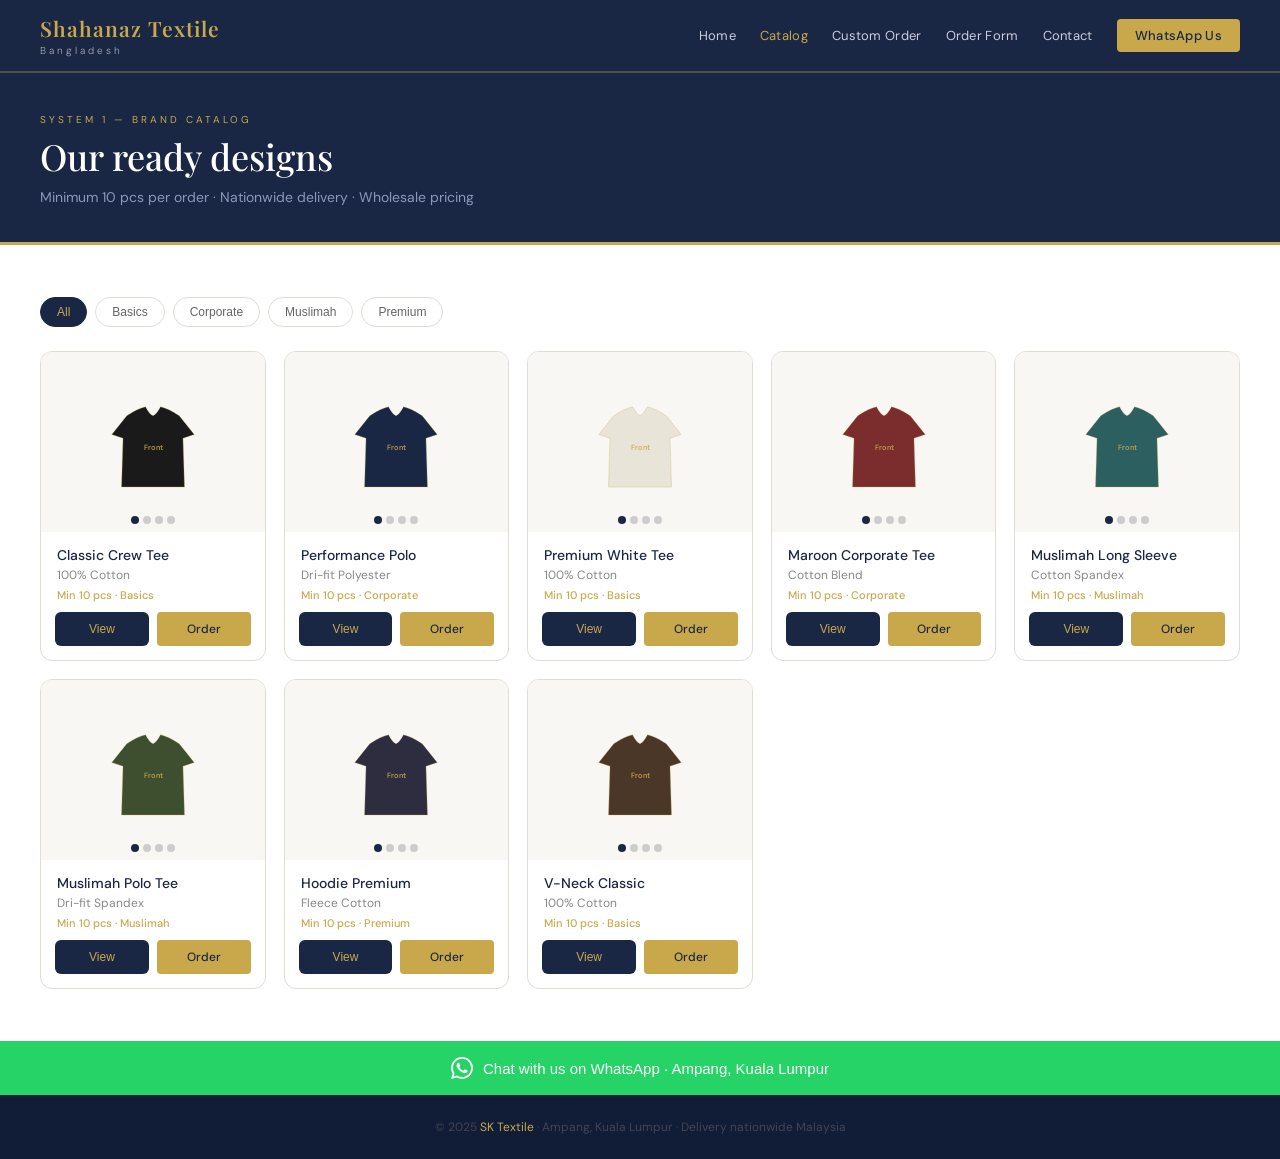
==== catalog.html @ 4a9f4df0 "ok" ====
<!DOCTYPE html>
<html lang="en">
<head>
<meta charset="UTF-8">
<meta name="viewport" content="width=device-width, initial-scale=1.0">
<title>Catalog | SK Textile</title>
<link rel="stylesheet" href="css/style.css">
<style>
.filter-bar{display:flex;gap:8px;flex-wrap:wrap;margin-bottom:24px;}
.filter-btn{padding:7px 16px;border-radius:20px;border:1px solid var(--border);background:var(--white);font-size:12px;font-weight:500;cursor:pointer;transition:all .2s;color:#666;}
.filter-btn.active{background:var(--navy);color:var(--gold);border-color:var(--navy);}
.catalog-header{background:var(--navy);padding:40px 40px 36px;border-bottom:3px solid var(--gold);}
.catalog-header h1{font-family:'Playfair Display',serif;font-size:36px;font-weight:500;color:var(--white);}
.catalog-header p{color:var(--muted);font-size:14px;margin-top:8px;}
</style>
</head>
<body>

<nav>
  <a href="index.html" class="nav-logo">Shahanaz Textile<span>Bangladesh</span></a>
  <div class="nav-links">
    <a href="index.html">Home</a>
    <a href="catalog.html" class="active">Catalog</a>
    <a href="index.html#custom">Custom Order</a>
    <a href="order.html">Order Form</a>
    <a href="index.html#contact">Contact</a>
    <a href="https://wa.me/+601151663724"" class="nav-wa" target="_blank">WhatsApp Us</a>
  </div>
</nav>

<div class="catalog-header">
  <div class="eyebrow">System 1 — Brand Catalog</div>
  <h1>Our ready designs</h1>
  <p>Minimum 10 pcs per order · Nationwide delivery · Wholesale pricing</p>
</div>

<section class="section bg-white">
  <div class="filter-bar" id="filterBar">
    <button class="filter-btn active" data-cat="All">All</button>
    <button class="filter-btn" data-cat="Basics">Basics</button>
    <button class="filter-btn" data-cat="Corporate">Corporate</button>
    <button class="filter-btn" data-cat="Muslimah">Muslimah</button>
    <button class="filter-btn" data-cat="Premium">Premium</button>
  </div>
  <div class="product-grid" id="catalogGrid"></div>
</section>

<!-- PRODUCT MODAL -->
<div class="modal-overlay" id="modalOverlay" onclick="handleOverlay(event)">
  <div class="modal-box">
    <div class="modal-hdr">
      <span class="modal-hdr-title" id="mTitle">Product</span>
      <button class="modal-close" onclick="closeModal()">✕</button>
    </div>
    <div class="modal-body">
      <div class="modal-views">
        <div class="main-preview" id="mMain"></div>
        <div class="thumb-grid" id="mThumbs"></div>
        <button class="btn-outline" id="mDownload" style="font-size:12px;padding:8px;justify-content:center;">
          ↓ Download mockup
        </button>
      </div>
      <div class="modal-details">
        <div class="modal-pname" id="mName"></div>
        <div class="modal-pdesc" id="mDesc"></div>
        <div class="modal-pfab" id="mFab"></div>
        <div class="qty-wrap">
          <label>Quantity (minimum 10 pcs)</label>
          <div class="qty-ctrl">
            <button class="qty-btn" onclick="changeQty(-5)">−</button>
            <div class="qty-num" id="mQty">10</div>
            <button class="qty-btn" onclick="changeQty(5)">+</button>
          </div>
        </div>
        <a id="mOrderBtn" href="#" class="btn-gold" style="justify-content:center;">
          Order this product →
        </a>
        <button class="btn-wa" onclick="catalogWA()">
          <svg width="14" height="14" viewBox="0 0 24 24" fill="currentColor"><path d="M17.472 14.382c-.297-.149-1.758-.867-2.03-.967-.273-.099-.471-.148-.67.15-.197.297-.767.966-.94 1.164-.173.199-.347.223-.644.075-.297-.15-1.255-.463-2.39-1.475-.883-.788-1.48-1.761-1.653-2.059-.173-.297-.018-.458.13-.606.134-.133.298-.347.446-.52.149-.174.198-.298.298-.497.099-.198.05-.371-.025-.52-.075-.149-.669-1.612-.916-2.207-.242-.579-.487-.5-.669-.51-.173-.008-.371-.01-.57-.01-.198 0-.52.074-.792.372-.272.297-1.04 1.016-1.04 2.479 0 1.462 1.065 2.875 1.213 3.074.149.198 2.096 3.2 5.077 4.487.709.306 1.262.489 1.694.625.712.227 1.36.195 1.871.118.571-.085 1.758-.719 2.006-1.413.248-.694.248-1.289.173-1.413-.074-.124-.272-.198-.57-.347m-5.421 7.403h-.004a9.87 9.87 0 01-5.031-1.378l-.361-.214-3.741.982.998-3.648-.235-.374a9.86 9.86 0 01-1.51-5.26c.001-5.45 4.436-9.884 9.888-9.884 2.64 0 5.122 1.03 6.988 2.898a9.825 9.825 0 012.893 6.994c-.003 5.45-4.437 9.884-9.885 9.884m8.413-18.297A11.815 11.815 0 0012.05 0C5.495 0 .16 5.335.157 11.892c0 2.096.547 4.142 1.588 5.945L.057 24l6.305-1.654a11.882 11.882 0 005.683 1.448h.005c6.554 0 11.89-5.335 11.893-11.893a11.821 11.821 0 00-3.48-8.413z"/></svg>
          Quick order via WhatsApp
        </button>
      </div>
    </div>
  </div>
</div>

<button class="wa-bar" onclick="openWA('Hi SK Textile! I would like to enquire about your catalog products.')">
  <svg width="22" height="22" viewBox="0 0 24 24" fill="white"><path d="M17.472 14.382c-.297-.149-1.758-.867-2.03-.967-.273-.099-.471-.148-.67.15-.197.297-.767.966-.94 1.164-.173.199-.347.223-.644.075-.297-.15-1.255-.463-2.39-1.475-.883-.788-1.48-1.761-1.653-2.059-.173-.297-.018-.458.13-.606.134-.133.298-.347.446-.52.149-.174.198-.298.298-.497.099-.198.05-.371-.025-.52-.075-.149-.669-1.612-.916-2.207-.242-.579-.487-.5-.669-.51-.173-.008-.371-.01-.57-.01-.198 0-.52.074-.792.372-.272.297-1.04 1.016-1.04 2.479 0 1.462 1.065 2.875 1.213 3.074.149.198 2.096 3.2 5.077 4.487.709.306 1.262.489 1.694.625.712.227 1.36.195 1.871.118.571-.085 1.758-.719 2.006-1.413.248-.694.248-1.289.173-1.413-.074-.124-.272-.198-.57-.347m-5.421 7.403h-.004a9.87 9.87 0 01-5.031-1.378l-.361-.214-3.741.982.998-3.648-.235-.374a9.86 9.86 0 01-1.51-5.26c.001-5.45 4.436-9.884 9.888-9.884 2.64 0 5.122 1.03 6.988 2.898a9.825 9.825 0 012.893 6.994c-.003 5.45-4.437 9.884-9.885 9.884m8.413-18.297A11.815 11.815 0 0012.05 0C5.495 0 .16 5.335.157 11.892c0 2.096.547 4.142 1.588 5.945L.057 24l6.305-1.654a11.882 11.882 0 005.683 1.448h.005c6.554 0 11.89-5.335 11.893-11.893a11.821 11.821 0 00-3.48-8.413z"/></svg>
  <span>Chat with us on WhatsApp · Ampang, Kuala Lumpur</span>
</button>
<footer><p>© 2025 <span>SK Textile</span> · Ampang, Kuala Lumpur · Delivery nationwide Malaysia</p></footer>

<script src="js/shared.js"></script>
<script>
let curProd = 0, curQty = 10, curView = 0, curCat = 'All';

function renderCatalog() {
  const list = curCat === 'All' ? PRODUCTS : PRODUCTS.filter(p => p.category === curCat);
  document.getElementById('catalogGrid').innerHTML = list.map(p => `
    <div class="prod-card">
      <div class="prod-img" onclick="openModal(${p.id})">
        ${shirtSVG(p.color, VIEWS[0])}
        <div class="view-tabs">${VIEWS.map((_,i)=>`<div class="vtab${i===0?' active':''}"></div>`).join('')}</div>
      </div>
      <div class="prod-info">
        <div class="prod-name">${p.name}</div>
        <div class="prod-fab">${p.fab}</div>
        <div class="prod-min">Min ${p.min} pcs · ${p.category}</div>
      </div>
      <div class="prod-actions">
        <button class="btn-navy" style="flex:1;justify-content:center;padding:9px;font-size:12px;" onclick="openModal(${p.id})">View</button>
        <a href="order.html?product=${p.id}" class="btn-gold" style="flex:1;justify-content:center;padding:9px;font-size:12px;">Order</a>
      </div>
    </div>
  `).join('');
}

document.getElementById('filterBar').addEventListener('click', e => {
  const btn = e.target.closest('.filter-btn');
  if (!btn) return;
  document.querySelectorAll('.filter-btn').forEach(b => b.classList.remove('active'));
  btn.classList.add('active');
  curCat = btn.dataset.cat;
  renderCatalog();
});

function openModal(id) {
  const p = PRODUCTS.find(x => x.id === id);
  if (!p) return;
  curProd = id; curQty = 10; curView = 0;
  document.getElementById('mTitle').textContent = p.name;
  document.getElementById('mName').textContent = p.name;
  document.getElementById('mDesc').textContent = p.desc;
  document.getElementById('mFab').textContent = 'Fabric: ' + p.fab + ' · Min ' + p.min + ' pcs';
  document.getElementById('mQty').textContent = curQty;
  document.getElementById('mOrderBtn').href = 'order.html?product=' + p.id;
  renderMain(p, 0);
  renderThumbs(p);
  setupDownload(p);
  document.getElementById('modalOverlay').classList.add('open');
  document.body.style.overflow = 'hidden';
}

function renderMain(p, vi) {
  document.getElementById('mMain').innerHTML = shirtSVG(p.color, VIEWS[vi], 110, 120);
}

function renderThumbs(p) {
  document.getElementById('mThumbs').innerHTML = VIEWS.map((v,vi) => `
    <div class="thumb-item${vi===curView?' active':''}" onclick="switchView(${vi},${p.id})">
      ${shirtSVG(p.color, v[0], 28, 30)}
      <span>${v}</span>
    </div>
  `).join('');
}

function switchView(vi, id) {
  curView = vi;
  const p = PRODUCTS.find(x => x.id === id);
  renderMain(p, vi);
  renderThumbs(p);
}

function setupDownload(p) {
  const btn = document.getElementById('mDownload');
  btn.onclick = function() {
    const svg = shirtSVG(p.color, p.name, 200, 220);
    const blob = new Blob([svg], {type:'image/svg+xml'});
    const url = URL.createObjectURL(blob);
    const a = document.createElement('a');
    a.href = url; a.download = 'SK-Textile-' + p.name.replace(/\s+/g,'-') + '.svg';
    a.click(); URL.revokeObjectURL(url);
  };
}

function changeQty(d) {
  curQty = Math.max(10, curQty + d);
  document.getElementById('mQty').textContent = curQty;
}

function catalogWA() {
  const p = PRODUCTS.find(x => x.id === curProd);
  openWA(`*New catalog order — SK Textile*\n\nProduct: ${p.name}\nFabric: ${p.fab}\nQuantity: ${curQty} pcs\n\nPlease send me the order form and payment details.`);
}

function closeModal() {
  document.getElementById('modalOverlay').classList.remove('open');
  document.body.style.overflow = '';
}
function handleOverlay(e) {
  if (e.target === document.getElementById('modalOverlay')) closeModal();
}

renderCatalog();
</script>
</body>
</html>
---- css/style.css ----
/* =============================================
   SK TEXTILE — Global Stylesheet
   Navy + Gold · Playfair Display + DM Sans
   ============================================= */

@import url('https://fonts.googleapis.com/css2?family=Playfair+Display:wght@400;500;600&family=DM+Sans:ital,wght@0,300;0,400;0,500;1,400&display=swap');

:root {
  --navy:       #1a2744;
  --navy-dark:  #111d36;
  --navy-mid:   #243560;
  --gold:       #c9a84c;
  --gold-light: #e8d49a;
  --gold-dark:  #b8973b;
  --white:      #ffffff;
  --off:        #f8f7f4;
  --muted:      #8899bb;
  --text:       #1a1a2e;
  --border:     #e0ddd5;
  --border-mid: #c9c5bc;
  --green-wa:   #25D366;
}

* { margin: 0; padding: 0; box-sizing: border-box; }
html { scroll-behavior: smooth; }
body { font-family: 'DM Sans', sans-serif; color: var(--text); background: var(--white); }

/* ── TYPOGRAPHY ── */
.playfair { font-family: 'Playfair Display', serif; }
.eyebrow  { font-size: 10px; color: var(--gold); letter-spacing: 3px; text-transform: uppercase; margin-bottom: 6px; }
.section-title { font-family: 'Playfair Display', serif; font-size: 28px; font-weight: 500; color: var(--navy); margin-bottom: 24px; }

/* ── NAV ── */
nav {
  background: var(--navy);
  padding: 14px 40px;
  display: flex; align-items: center; justify-content: space-between;
  position: sticky; top: 0; z-index: 200;
  border-bottom: 2px solid rgba(201,168,76,0.3);
}
.nav-logo { color: var(--gold); font-family: 'Playfair Display', serif; font-size: 21px; font-weight: 600; letter-spacing: 1px; text-decoration: none; }
.nav-logo span { color: #aab; font-family: 'DM Sans', sans-serif; font-size: 10px; font-weight: 300; letter-spacing: 3px; display: block; margin-top: 2px; }
.nav-links { display: flex; gap: 24px; align-items: center; }
.nav-links a { color: #ccd; font-size: 13px; text-decoration: none; letter-spacing: 0.3px; transition: color .2s; }
.nav-links a:hover, .nav-links a.active { color: var(--gold); }
.nav-wa {
  background: var(--gold); color: var(--navy) !important;
  padding: 8px 18px; border-radius: 4px; font-size: 13px; font-weight: 500;
  transition: background .2s !important;
}
.nav-wa:hover { background: var(--gold-dark) !important; }

/* ── BUTTONS ── */
.btn-gold {
  background: var(--gold); color: var(--navy);
  padding: 13px 30px; border-radius: 4px; font-size: 14px; font-weight: 500;
  text-decoration: none; border: none; cursor: pointer;
  display: inline-flex; align-items: center; gap: 8px;
  transition: background .2s;
}
.btn-gold:hover { background: var(--gold-dark); }
.btn-outline {
  background: transparent; color: var(--gold);
  padding: 12px 30px; border-radius: 4px; font-size: 14px; font-weight: 500;
  text-decoration: none; border: 1.5px solid var(--gold); cursor: pointer;
  display: inline-flex; align-items: center; gap: 8px;
  transition: all .2s;
}
.btn-outline:hover { background: var(--gold); color: var(--navy); }
.btn-navy {
  background: var(--navy); color: var(--gold);
  padding: 10px 20px; border-radius: 6px; font-size: 13px; font-weight: 500;
  text-decoration: none; border: none; cursor: pointer;
  display: inline-flex; align-items: center; gap: 8px;
  transition: background .2s;
}
.btn-navy:hover { background: var(--navy-mid); }
.btn-wa {
  background: var(--green-wa); color: var(--white);
  padding: 11px 20px; border-radius: 6px; font-size: 13px; font-weight: 500;
  text-decoration: none; border: none; cursor: pointer;
  display: inline-flex; align-items: center; gap: 8px;
  transition: background .2s;
}
.btn-wa:hover { background: #1fb558; }

/* ── HERO ── */
.hero {
  background: var(--navy);
  padding: 72px 40px;
  text-align: center;
  border-bottom: 3px solid var(--gold);
}
.hero h1 {
  font-family: 'Playfair Display', serif;
  font-size: 52px; font-weight: 500;
  color: var(--white); line-height: 1.2; margin-bottom: 16px;
}
.hero h1 em { color: var(--gold); font-style: normal; }
.hero p { color: var(--muted); font-size: 16px; max-width: 500px; margin: 0 auto 36px; line-height: 1.7; }
.hero-btns { display: flex; gap: 12px; justify-content: center; flex-wrap: wrap; }

/* ── SECTIONS ── */
.section { padding: 52px 40px; }
.section.bg-off { background: var(--off); }
.section.bg-navy { background: var(--navy); }
.section.bg-white { background: var(--white); }

/* ── PRODUCT CARD ── */
.product-grid {
  display: grid;
  grid-template-columns: repeat(auto-fill, minmax(200px, 1fr));
  gap: 18px;
}
.prod-card {
  border: 1px solid var(--border);
  border-radius: 12px; overflow: hidden;
  cursor: pointer; transition: transform .2s, box-shadow .2s;
  background: var(--white);
}
.prod-card:hover { transform: translateY(-3px); box-shadow: 0 8px 24px rgba(26,39,68,.1); }
.prod-img {
  background: var(--off); height: 180px;
  display: flex; align-items: center; justify-content: center;
  position: relative; overflow: hidden;
}
.prod-img svg { transition: transform .3s; }
.prod-card:hover .prod-img svg { transform: scale(1.05); }
.view-tabs { position: absolute; bottom: 8px; left: 0; right: 0; display: flex; justify-content: center; gap: 4px; }
.vtab { width: 8px; height: 8px; border-radius: 50%; background: #ccc; cursor: pointer; transition: background .2s; }
.vtab.active { background: var(--navy); }
.prod-info { padding: 14px 16px 10px; }
.prod-name { font-size: 14px; font-weight: 500; color: var(--navy); }
.prod-fab  { font-size: 12px; color: #888; margin-top: 3px; }
.prod-min  { font-size: 11px; color: var(--gold); font-weight: 500; margin-top: 5px; }
.prod-actions { padding: 0 14px 14px; display: flex; gap: 8px; }
.prod-actions .btn-navy { flex: 1; justify-content: center; padding: 9px; font-size: 12px; }
.prod-actions .btn-gold { flex: 1; justify-content: center; padding: 9px; font-size: 12px; }

/* ── MODAL ── */
.modal-overlay {
  display: none; position: fixed; inset: 0;
  background: rgba(17,29,54,.75);
  z-index: 999; align-items: center; justify-content: center; padding: 20px;
}
.modal-overlay.open { display: flex; }
.modal-box {
  background: var(--white); border-radius: 16px; overflow: hidden;
  width: 100%; max-width: 580px; max-height: 90vh; overflow-y: auto;
}
.modal-hdr {
  background: var(--navy); padding: 16px 20px;
  display: flex; align-items: center; justify-content: space-between;
  position: sticky; top: 0; z-index: 10;
}
.modal-hdr-title { color: var(--gold); font-family: 'Playfair Display', serif; font-size: 17px; }
.modal-close {
  background: var(--gold); border: none; border-radius: 50%;
  width: 28px; height: 28px; cursor: pointer;
  color: var(--navy); font-size: 16px; font-weight: 700;
  display: flex; align-items: center; justify-content: center;
}
.modal-body { padding: 20px; display: grid; grid-template-columns: 1fr 1fr; gap: 20px; }
.modal-views { display: flex; flex-direction: column; gap: 10px; }
.main-preview {
  background: var(--off); border-radius: 10px; height: 170px;
  display: flex; align-items: center; justify-content: center;
}
.thumb-grid { display: grid; grid-template-columns: repeat(4,1fr); gap: 6px; }
.thumb-item {
  background: var(--off); border-radius: 6px; height: 48px;
  display: flex; flex-direction: column; align-items: center; justify-content: center;
  cursor: pointer; border: 1.5px solid transparent; transition: border-color .2s; gap: 2px;
}
.thumb-item.active { border-color: var(--gold); }
.thumb-item span { font-size: 9px; color: var(--muted); }
.modal-details { display: flex; flex-direction: column; gap: 12px; }
.modal-pname  { font-family: 'Playfair Display', serif; font-size: 16px; color: var(--navy); }
.modal-pdesc  { font-size: 13px; color: #666; line-height: 1.6; }
.modal-pfab   { font-size: 12px; color: var(--gold); font-weight: 500; }
.qty-wrap     { display: flex; flex-direction: column; gap: 6px; }
.qty-wrap label { font-size: 12px; color: #888; }
.qty-ctrl     { display: flex; align-items: center; gap: 10px; }
.qty-btn      { width: 32px; height: 32px; border: 1px solid var(--border); border-radius: 6px; background: var(--off); cursor: pointer; font-size: 18px; display: flex; align-items: center; justify-content: center; color: var(--navy); }
.qty-num      { font-size: 18px; font-weight: 500; min-width: 36px; text-align: center; color: var(--navy); }

/* ── WA FLOAT BAR ── */
.wa-bar {
  background: var(--green-wa); padding: 16px 40px;
  display: flex; align-items: center; justify-content: center; gap: 10px;
  cursor: pointer; border: none; width: 100%; transition: background .2s;
}
.wa-bar:hover { background: #1fb558; }
.wa-bar span  { color: var(--white); font-size: 15px; font-weight: 500; }

/* ── FOOTER ── */
footer { background: var(--navy-dark); padding: 24px 40px; text-align: center; }
footer p { color: #445; font-size: 12px; }
footer span { color: var(--gold); }

/* ── FORM ELEMENTS ── */
.field { display: flex; flex-direction: column; gap: 4px; }
.field label { font-size: 11px; font-weight: 500; letter-spacing: 0.3px; color: #666; }
.field input, .field select, .field textarea {
  font-size: 13px; padding: 9px 12px; border-radius: 6px;
  border: 1px solid var(--border); background: var(--off);
  color: var(--text); width: 100%; transition: border-color .2s;
}
.field input:focus, .field select:focus, .field textarea:focus {
  outline: none; border-color: var(--gold);
}
.field textarea { resize: none; line-height: 1.5; }
.field-dark label { color: var(--muted); }
.field-dark input, .field-dark select, .field-dark textarea {
  background: var(--navy); border-color: rgba(201,168,76,.2); color: var(--white);
}
.field-dark select option { background: var(--navy); }
.field-dark input:focus, .field-dark select:focus, .field-dark textarea:focus {
  border-color: var(--gold);
}
.row2 { display: grid; grid-template-columns: 1fr 1fr; gap: 12px; }
.row3 { display: grid; grid-template-columns: 1fr 1fr 1fr; gap: 10px; }

/* ── SEC LABEL ── */
.sec-lbl {
  font-size: 10px; font-weight: 500; letter-spacing: 2px; color: var(--gold);
  border-bottom: 1px solid rgba(201,168,76,.2); padding-bottom: 6px; margin-top: 4px;
}

/* ── ORDER PREVIEW / JOB SHEET ── */
.order-preview-wrap { padding: 0 40px 48px; display: none; }
.order-card {
  background: var(--white); border: 1px solid var(--border);
  border-radius: 16px; overflow: hidden; max-width: 680px; margin: 0 auto;
}
.ocard-hdr {
  background: var(--navy); padding: 18px 24px;
  display: flex; align-items: center; justify-content: space-between;
}
.ocard-brand { color: var(--gold); font-family: 'Playfair Display', serif; font-size: 18px; }
.ocard-no    { color: var(--muted); font-size: 12px; }
.ocard-body  { padding: 24px; }
.info-title  { font-size: 10px; color: var(--gold); letter-spacing: 2px; font-weight: 500; margin-bottom: 8px; }
.info-row    { display: flex; justify-content: space-between; font-size: 13px; padding: 3px 0; border-bottom: 1px solid var(--off); }
.info-row .lbl { color: #888; }
.info-row .val { font-weight: 500; color: var(--navy); }
.items-table { width: 100%; border-collapse: collapse; font-size: 12px; margin: 12px 0; }
.items-table th { background: var(--navy); color: var(--gold); padding: 8px 10px; text-align: left; font-size: 11px; letter-spacing: 0.5px; }
.items-table td { padding: 8px 10px; border-bottom: 1px solid var(--off); }
.items-table tr:last-child td { border-bottom: none; }
.items-table .size-cell { text-align: center; font-weight: 500; }
.ocard-footer { background: var(--navy-dark); padding: 16px 24px; display: flex; gap: 12px; }

/* ── UPLOAD BOX ── */
.upload-box {
  border: 1.5px dashed rgba(201,168,76,.4); border-radius: 8px;
  padding: 18px; text-align: center; cursor: pointer; transition: border-color .2s;
}
.upload-box:hover { border-color: var(--gold); }
.upload-box p { font-size: 12px; color: #888; margin-top: 6px; line-height: 1.5; }

/* ── PRINT OPTS ── */
.print-opts { display: grid; grid-template-columns: repeat(3,1fr); gap: 6px; }
.popt {
  border: 1px solid var(--border); border-radius: 6px;
  padding: 8px 4px; text-align: center; cursor: pointer;
  font-size: 12px; color: #666; transition: all .2s;
}
.popt.active { border-color: var(--gold); color: var(--gold); background: rgba(201,168,76,.08); }

/* ── INFO NOTE ── */
.info-note {
  background: rgba(201,168,76,.08);
  border: 1px solid rgba(201,168,76,.25);
  border-radius: 6px; padding: 10px 14px;
  font-size: 12px; color: #9a7d30; line-height: 1.5;
}

/* ── MOBILE ── */
@media (max-width: 700px) {
  nav { padding: 12px 16px; }
  .nav-links .hide-mobile { display: none; }
  .hero { padding: 48px 16px; }
  .hero h1 { font-size: 32px; }
  .section { padding: 36px 16px; }
  .modal-body { grid-template-columns: 1fr; }
  .row2, .row3 { grid-template-columns: 1fr; }
  .order-preview-wrap { padding: 0 16px 32px; }
  .wa-bar { padding: 14px 16px; }
  footer { padding: 20px 16px; }
}
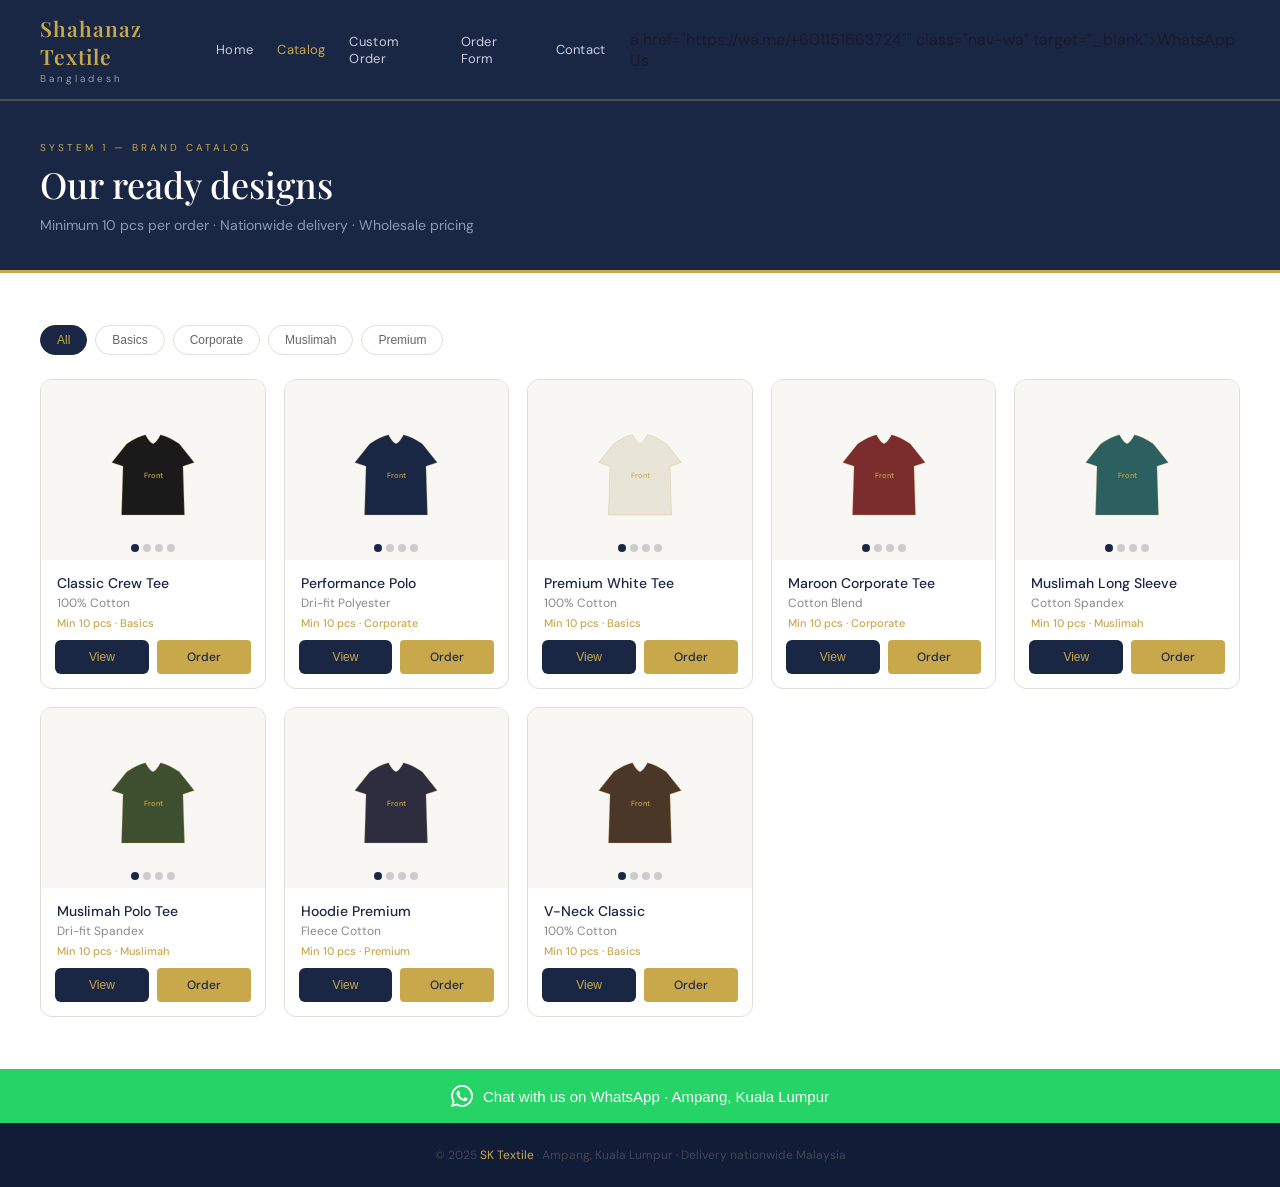
==== commit 86f693f3: "ok" ====
--- a/catalog.html
+++ b/catalog.html
@@ -24,7 +24,7 @@
     <a href="index.html#custom">Custom Order</a>
     <a href="order.html">Order Form</a>
     <a href="index.html#contact">Contact</a>
-    <a href="https://wa.me/+601151663724"" class="nav-wa" target="_blank">WhatsApp Us</a>
+    a href="https://wa.me/+601151663724"" class="nav-wa" target="_blank">WhatsApp Us</a>
   </div>
 </nav>
 
--- a/css/style.css
+++ b/css/style.css
@@ -41,7 +41,7 @@
 .nav-logo { color: var(--gold); font-family: 'Playfair Display', serif; font-size: 21px; font-weight: 600; letter-spacing: 1px; text-decoration: none; }
 .nav-logo span { color: #aab; font-family: 'DM Sans', sans-serif; font-size: 10px; font-weight: 300; letter-spacing: 3px; display: block; margin-top: 2px; }
 .nav-links { display: flex; gap: 24px; align-items: center; }
-.nav-links a { color: #ccd; font-size: 13px; text-decoration: none; letter-spacing: 0.3px; transition: color .2s; }
+.nav-links a { color: #ccd; font-size: 13px; text-decoration: none; letter-spacing: 0.3px; transition: all; }
 .nav-links a:hover, .nav-links a.active { color: var(--gold); }
 .nav-wa {
   background: var(--gold); color: var(--navy) !important;
@@ -278,8 +278,9 @@
 
 /* ── MOBILE ── */
 @media (max-width: 700px) {
-  nav { padding: 12px 16px; }
-  .nav-links .hide-mobile { display: none; }
+  nav { padding: 1rem 1rem; flex-wrap: wrap; gap: 0.5rem; }
+  .nav-links { gap: 0.8rem; flex-wrap: wrap; }
+  .nav-links a { font-size: 1rem; letter-spacing: 1px; padding-top: 2px; }
   .hero { padding: 48px 16px; }
   .hero h1 { font-size: 32px; }
   .section { padding: 36px 16px; }
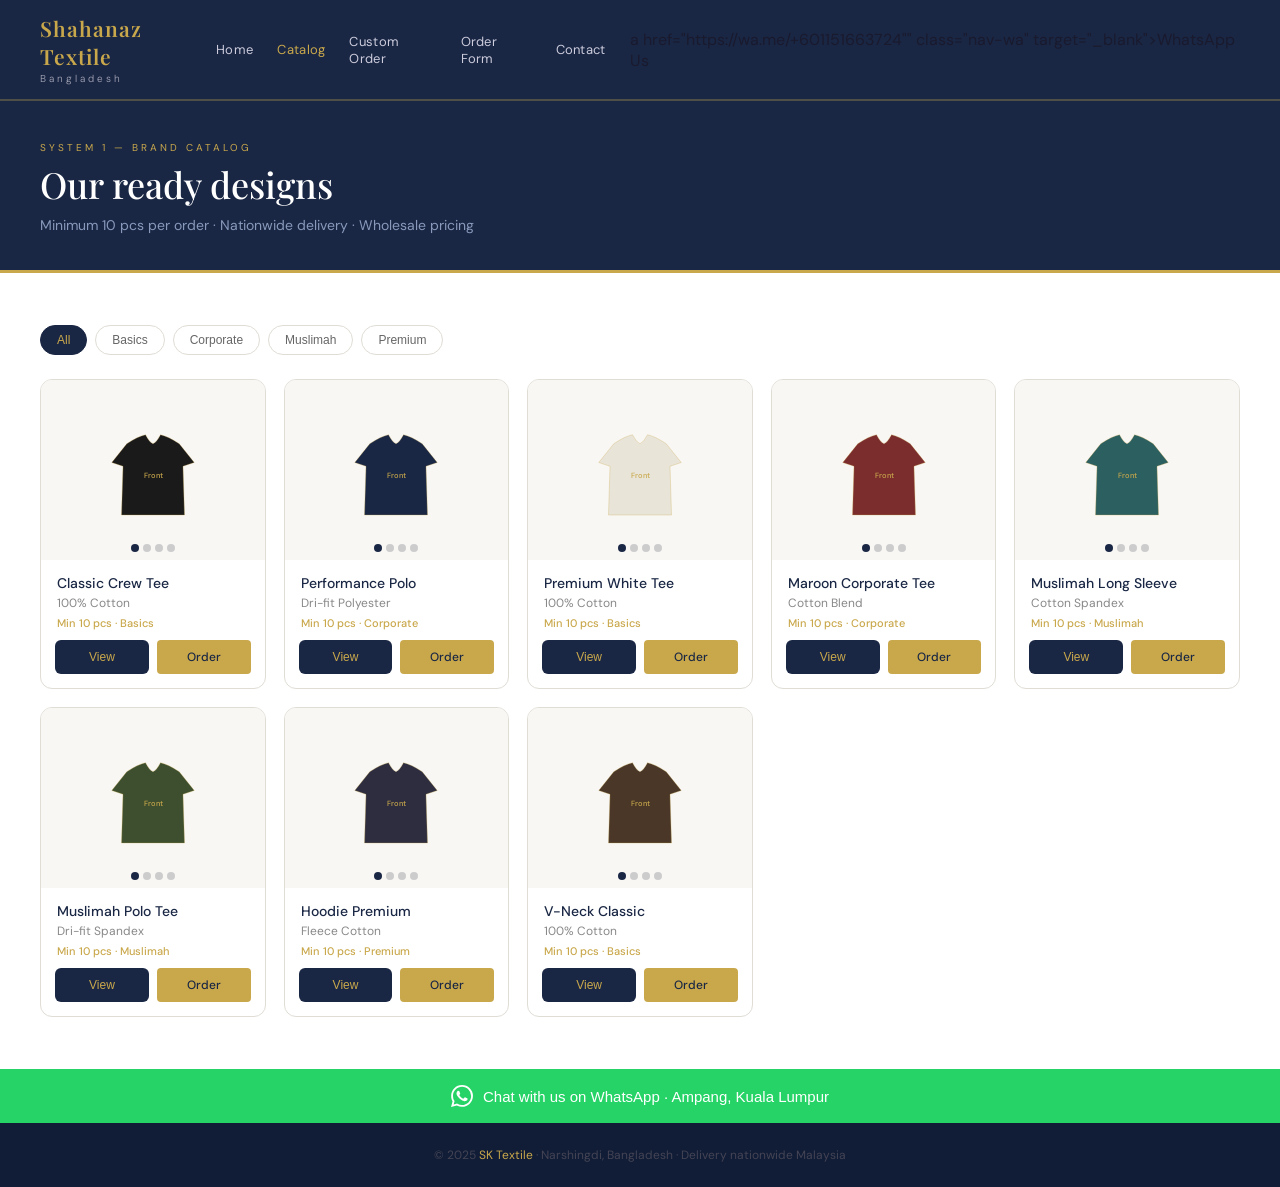
==== commit e45a6d62: "ok" ====
--- a/catalog.html
+++ b/catalog.html
@@ -88,7 +88,7 @@
   <svg width="22" height="22" viewBox="0 0 24 24" fill="white"><path d="M17.472 14.382c-.297-.149-1.758-.867-2.03-.967-.273-.099-.471-.148-.67.15-.197.297-.767.966-.94 1.164-.173.199-.347.223-.644.075-.297-.15-1.255-.463-2.39-1.475-.883-.788-1.48-1.761-1.653-2.059-.173-.297-.018-.458.13-.606.134-.133.298-.347.446-.52.149-.174.198-.298.298-.497.099-.198.05-.371-.025-.52-.075-.149-.669-1.612-.916-2.207-.242-.579-.487-.5-.669-.51-.173-.008-.371-.01-.57-.01-.198 0-.52.074-.792.372-.272.297-1.04 1.016-1.04 2.479 0 1.462 1.065 2.875 1.213 3.074.149.198 2.096 3.2 5.077 4.487.709.306 1.262.489 1.694.625.712.227 1.36.195 1.871.118.571-.085 1.758-.719 2.006-1.413.248-.694.248-1.289.173-1.413-.074-.124-.272-.198-.57-.347m-5.421 7.403h-.004a9.87 9.87 0 01-5.031-1.378l-.361-.214-3.741.982.998-3.648-.235-.374a9.86 9.86 0 01-1.51-5.26c.001-5.45 4.436-9.884 9.888-9.884 2.64 0 5.122 1.03 6.988 2.898a9.825 9.825 0 012.893 6.994c-.003 5.45-4.437 9.884-9.885 9.884m8.413-18.297A11.815 11.815 0 0012.05 0C5.495 0 .16 5.335.157 11.892c0 2.096.547 4.142 1.588 5.945L.057 24l6.305-1.654a11.882 11.882 0 005.683 1.448h.005c6.554 0 11.89-5.335 11.893-11.893a11.821 11.821 0 00-3.48-8.413z"/></svg>
   <span>Chat with us on WhatsApp · Ampang, Kuala Lumpur</span>
 </button>
-<footer><p>© 2025 <span>SK Textile</span> · Ampang, Kuala Lumpur · Delivery nationwide Malaysia</p></footer>
+<footer><p>© 2025 <span>SK Textile</span> · Narshingdi, Bangladesh · Delivery nationwide Malaysia</p></footer>
 
 <script src="js/shared.js"></script>
 <script>
--- a/css/style.css
+++ b/css/style.css
@@ -278,9 +278,8 @@
 
 /* ── MOBILE ── */
 @media (max-width: 700px) {
-  nav { padding: 1rem 1rem; flex-wrap: wrap; gap: 0.5rem; }
-  .nav-links { gap: 0.8rem; flex-wrap: wrap; }
-  .nav-links a { font-size: 1rem; letter-spacing: 1px; padding-top: 2px; }
+  nav { padding: 12px 16px; }
+  .nav-links .hide-mobile { display: none; }
   .hero { padding: 48px 16px; }
   .hero h1 { font-size: 32px; }
   .section { padding: 36px 16px; }
@@ -289,4 +288,27 @@
   .order-preview-wrap { padding: 0 16px 32px; }
   .wa-bar { padding: 14px 16px; }
   footer { padding: 20px 16px; }
-}
+
+  /* Form sections — সব column 1 এ */
+  .form-section { padding: 20px 16px !important; }
+  .form-wrap { padding: 16px !important; }
+  .form-section > div[style*="grid-template-columns"] { grid-template-columns: 1fr !important; }
+  .item-row-body > div[style*="grid-template-columns"] { grid-template-columns: 1fr !important; }
+
+  /* Size grid 6 col → 3 col */
+  .size-qty-grid { grid-template-columns: repeat(3,1fr) !important; }
+
+  /* Mockup panel full width */
+  .mockup-panel { width: 100% !important; }
+
+  /* Preview card */
+  .ocard-body > div[style*="grid-template-columns"] { grid-template-columns: 1fr !important; }
+  .ocard-footer { flex-direction: column !important; }
+
+  /* Index + catalog 2 col sections */
+  div[style*="grid-template-columns:1fr 1fr"] { grid-template-columns: 1fr !important; }
+  div[style*="grid-template-columns:1fr 1fr 1fr"] { grid-template-columns: 1fr !important; }
+  div[style*="grid-template-columns: 1fr 1fr"] { grid-template-columns: 1fr !important; }
+  div[style*="grid-template-columns: 1fr 1fr 1fr"] { grid-template-columns: 1fr !important; }
+}
+}
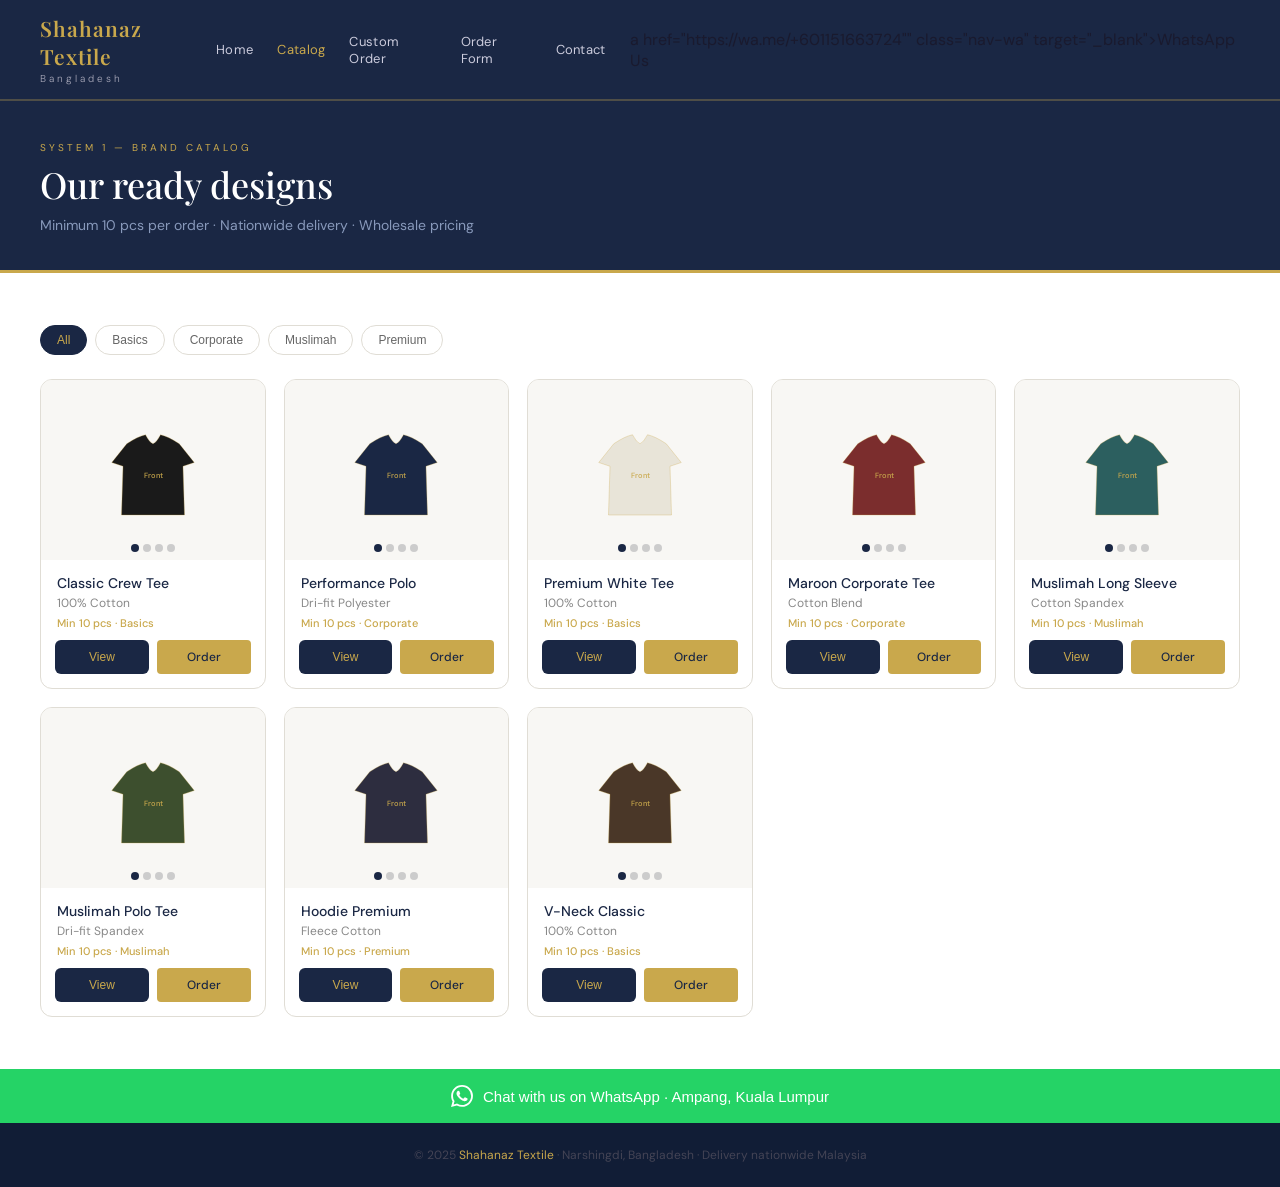
==== commit 389188d0: "ok" ====
--- a/catalog.html
+++ b/catalog.html
@@ -84,11 +84,11 @@
   </div>
 </div>
 
-<button class="wa-bar" onclick="openWA('Hi SK Textile! I would like to enquire about your catalog products.')">
+<button class="wa-bar" onclick="openWA('Hi Shahanaz Textile! I would like to enquire about your catalog products.')">
   <svg width="22" height="22" viewBox="0 0 24 24" fill="white"><path d="M17.472 14.382c-.297-.149-1.758-.867-2.03-.967-.273-.099-.471-.148-.67.15-.197.297-.767.966-.94 1.164-.173.199-.347.223-.644.075-.297-.15-1.255-.463-2.39-1.475-.883-.788-1.48-1.761-1.653-2.059-.173-.297-.018-.458.13-.606.134-.133.298-.347.446-.52.149-.174.198-.298.298-.497.099-.198.05-.371-.025-.52-.075-.149-.669-1.612-.916-2.207-.242-.579-.487-.5-.669-.51-.173-.008-.371-.01-.57-.01-.198 0-.52.074-.792.372-.272.297-1.04 1.016-1.04 2.479 0 1.462 1.065 2.875 1.213 3.074.149.198 2.096 3.2 5.077 4.487.709.306 1.262.489 1.694.625.712.227 1.36.195 1.871.118.571-.085 1.758-.719 2.006-1.413.248-.694.248-1.289.173-1.413-.074-.124-.272-.198-.57-.347m-5.421 7.403h-.004a9.87 9.87 0 01-5.031-1.378l-.361-.214-3.741.982.998-3.648-.235-.374a9.86 9.86 0 01-1.51-5.26c.001-5.45 4.436-9.884 9.888-9.884 2.64 0 5.122 1.03 6.988 2.898a9.825 9.825 0 012.893 6.994c-.003 5.45-4.437 9.884-9.885 9.884m8.413-18.297A11.815 11.815 0 0012.05 0C5.495 0 .16 5.335.157 11.892c0 2.096.547 4.142 1.588 5.945L.057 24l6.305-1.654a11.882 11.882 0 005.683 1.448h.005c6.554 0 11.89-5.335 11.893-11.893a11.821 11.821 0 00-3.48-8.413z"/></svg>
   <span>Chat with us on WhatsApp · Ampang, Kuala Lumpur</span>
 </button>
-<footer><p>© 2025 <span>SK Textile</span> · Narshingdi, Bangladesh · Delivery nationwide Malaysia</p></footer>
+<footer><p>© 2025 <span>Shahanaz Textile</span> · Narshingdi, Bangladesh · Delivery nationwide Malaysia</p></footer>
 
 <script src="js/shared.js"></script>
 <script>
--- a/css/style.css
+++ b/css/style.css
@@ -278,8 +278,8 @@
 
 /* ── MOBILE ── */
 @media (max-width: 700px) {
-  nav { padding: 12px 16px; }
-  .nav-links .hide-mobile { display: none; }
+  nav { padding: 12px 16px; flex-wrap: wrap; }
+  .nav-links .hide-mobile { display: none; flex-wrap: ; }
   .hero { padding: 48px 16px; }
   .hero h1 { font-size: 32px; }
   .section { padding: 36px 16px; }
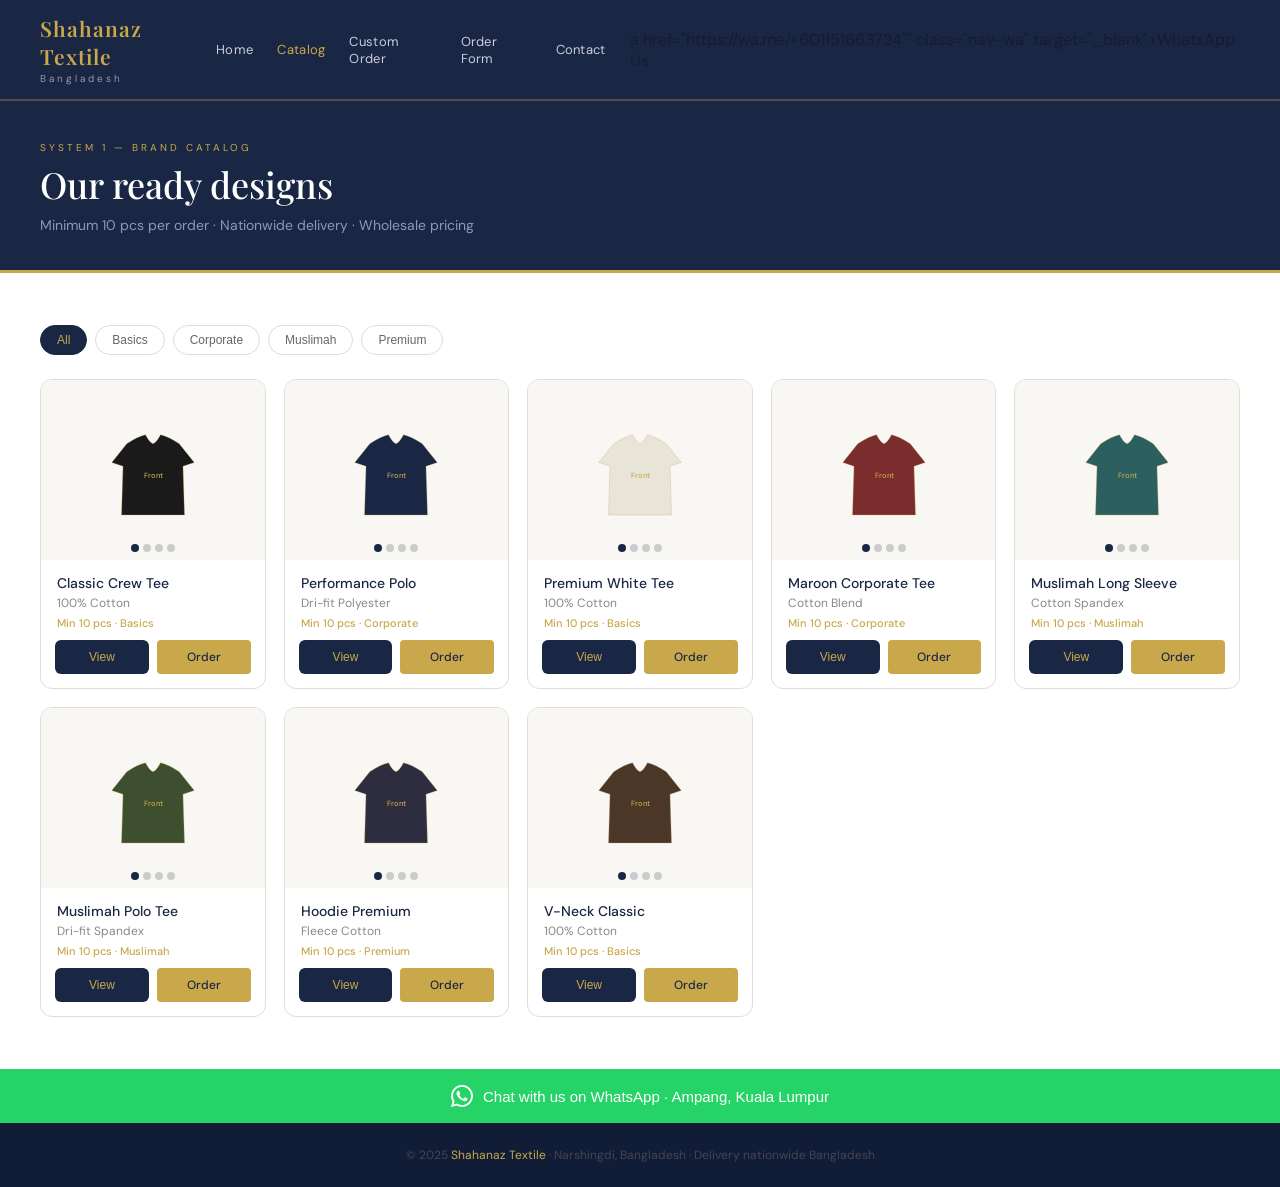
==== commit 1170c5ce: "ok" ====
--- a/catalog.html
+++ b/catalog.html
@@ -88,7 +88,7 @@
   <svg width="22" height="22" viewBox="0 0 24 24" fill="white"><path d="M17.472 14.382c-.297-.149-1.758-.867-2.03-.967-.273-.099-.471-.148-.67.15-.197.297-.767.966-.94 1.164-.173.199-.347.223-.644.075-.297-.15-1.255-.463-2.39-1.475-.883-.788-1.48-1.761-1.653-2.059-.173-.297-.018-.458.13-.606.134-.133.298-.347.446-.52.149-.174.198-.298.298-.497.099-.198.05-.371-.025-.52-.075-.149-.669-1.612-.916-2.207-.242-.579-.487-.5-.669-.51-.173-.008-.371-.01-.57-.01-.198 0-.52.074-.792.372-.272.297-1.04 1.016-1.04 2.479 0 1.462 1.065 2.875 1.213 3.074.149.198 2.096 3.2 5.077 4.487.709.306 1.262.489 1.694.625.712.227 1.36.195 1.871.118.571-.085 1.758-.719 2.006-1.413.248-.694.248-1.289.173-1.413-.074-.124-.272-.198-.57-.347m-5.421 7.403h-.004a9.87 9.87 0 01-5.031-1.378l-.361-.214-3.741.982.998-3.648-.235-.374a9.86 9.86 0 01-1.51-5.26c.001-5.45 4.436-9.884 9.888-9.884 2.64 0 5.122 1.03 6.988 2.898a9.825 9.825 0 012.893 6.994c-.003 5.45-4.437 9.884-9.885 9.884m8.413-18.297A11.815 11.815 0 0012.05 0C5.495 0 .16 5.335.157 11.892c0 2.096.547 4.142 1.588 5.945L.057 24l6.305-1.654a11.882 11.882 0 005.683 1.448h.005c6.554 0 11.89-5.335 11.893-11.893a11.821 11.821 0 00-3.48-8.413z"/></svg>
   <span>Chat with us on WhatsApp · Ampang, Kuala Lumpur</span>
 </button>
-<footer><p>© 2025 <span>Shahanaz Textile</span> · Narshingdi, Bangladesh · Delivery nationwide Malaysia</p></footer>
+<footer><p>© 2025 <span>Shahanaz Textile</span> · Narshingdi, Bangladesh · Delivery nationwide Bangladesh</p></footer>
 
 <script src="js/shared.js"></script>
 <script>
--- a/css/style.css
+++ b/css/style.css
@@ -279,7 +279,7 @@
 /* ── MOBILE ── */
 @media (max-width: 700px) {
   nav { padding: 12px 16px; flex-wrap: wrap; }
-  .nav-links .hide-mobile { display: none; flex-wrap: ; }
+  .nav-links .hide-mobile { display: none; flex-wrap: wrap ; padding-top: 2px; }
   .hero { padding: 48px 16px; }
   .hero h1 { font-size: 32px; }
   .section { padding: 36px 16px; }
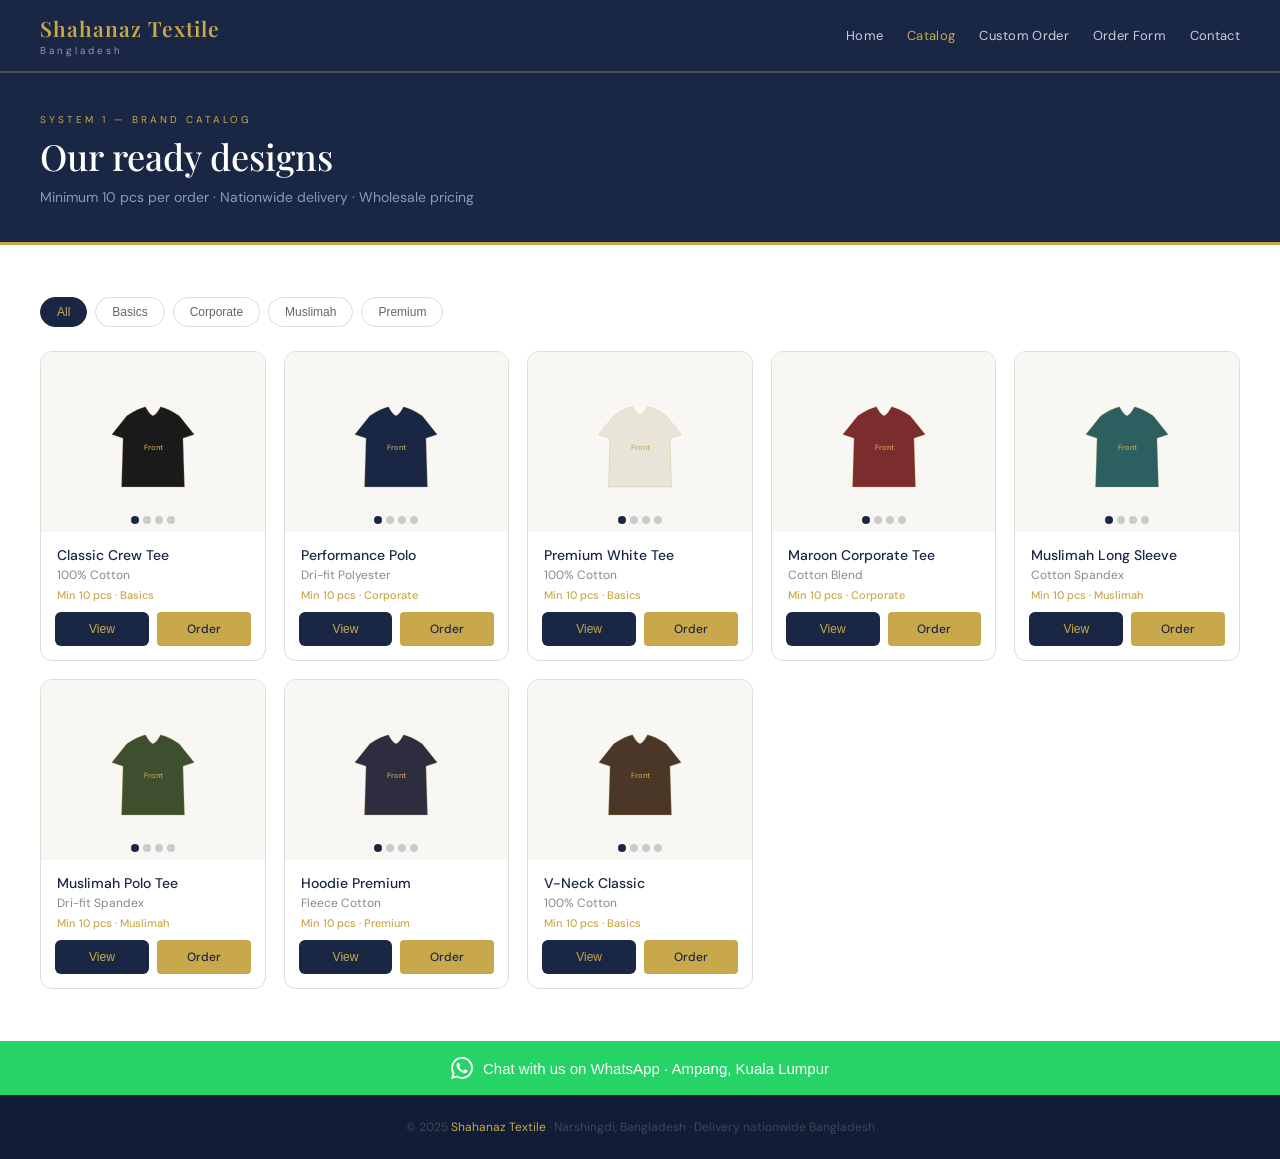
==== commit 0fc7985f: "ok" ====
--- a/catalog.html
+++ b/catalog.html
@@ -24,8 +24,7 @@
     <a href="index.html#custom">Custom Order</a>
     <a href="order.html">Order Form</a>
     <a href="index.html#contact">Contact</a>
-    a href="https://wa.me/+601151663724"" class="nav-wa" target="_blank">WhatsApp Us</a>
-  </div>
+     </div>
 </nav>
 
 <div class="catalog-header">
--- a/css/style.css
+++ b/css/style.css
@@ -34,9 +34,14 @@
 nav {
   background: var(--navy);
   padding: 14px 40px;
-  display: flex; align-items: center; justify-content: space-between;
-  position: sticky; top: 0; z-index: 200;
+  display: flex;
+  align-items: center;
+  justify-content: space-between;
+  position: sticky;
+  top: 0;
+  z-index: 200;
   border-bottom: 2px solid rgba(201,168,76,0.3);
+  flex-wrap: nowrap;
 }
 .nav-logo { color: var(--gold); font-family: 'Playfair Display', serif; font-size: 21px; font-weight: 600; letter-spacing: 1px; text-decoration: none; }
 .nav-logo span { color: #aab; font-family: 'DM Sans', sans-serif; font-size: 10px; font-weight: 300; letter-spacing: 3px; display: block; margin-top: 2px; }
@@ -278,8 +283,9 @@
 
 /* ── MOBILE ── */
 @media (max-width: 700px) {
-  nav { padding: 12px 16px; flex-wrap: wrap; }
-  .nav-links .hide-mobile { display: none; flex-wrap: wrap ; padding-top: 2px; }
+  nav { padding: 1rem 1rem; flex-wrap: wrap; gap: 0.5rem; }
+  .nav-links { gap: 1.8rem; flex-wrap: wrap; }
+  .nav-links a { font-size: 1rem; }
   .hero { padding: 48px 16px; }
   .hero h1 { font-size: 32px; }
   .section { padding: 36px 16px; }
@@ -289,26 +295,25 @@
   .wa-bar { padding: 14px 16px; }
   footer { padding: 20px 16px; }
 
-  /* Form sections — সব column 1 এ */
+  /* Form */
   .form-section { padding: 20px 16px !important; }
   .form-wrap { padding: 16px !important; }
   .form-section > div[style*="grid-template-columns"] { grid-template-columns: 1fr !important; }
   .item-row-body > div[style*="grid-template-columns"] { grid-template-columns: 1fr !important; }
-
-  /* Size grid 6 col → 3 col */
   .size-qty-grid { grid-template-columns: repeat(3,1fr) !important; }
-
-  /* Mockup panel full width */
   .mockup-panel { width: 100% !important; }
-
-  /* Preview card */
   .ocard-body > div[style*="grid-template-columns"] { grid-template-columns: 1fr !important; }
   .ocard-footer { flex-direction: column !important; }
 
-  /* Index + catalog 2 col sections */
+  /* All grids → 1 col */
   div[style*="grid-template-columns:1fr 1fr"] { grid-template-columns: 1fr !important; }
   div[style*="grid-template-columns:1fr 1fr 1fr"] { grid-template-columns: 1fr !important; }
   div[style*="grid-template-columns: 1fr 1fr"] { grid-template-columns: 1fr !important; }
   div[style*="grid-template-columns: 1fr 1fr 1fr"] { grid-template-columns: 1fr !important; }
-}
-}
+
+  /* Catalog */
+  .prod-actions { flex-direction: column; }
+  .prod-actions a, .prod-actions button { width: 100%; justify-content: center; }
+  .filter-bar { gap: 6px; }
+  .filter-btn { font-size: 11px; padding: 6px 12px; }
+}
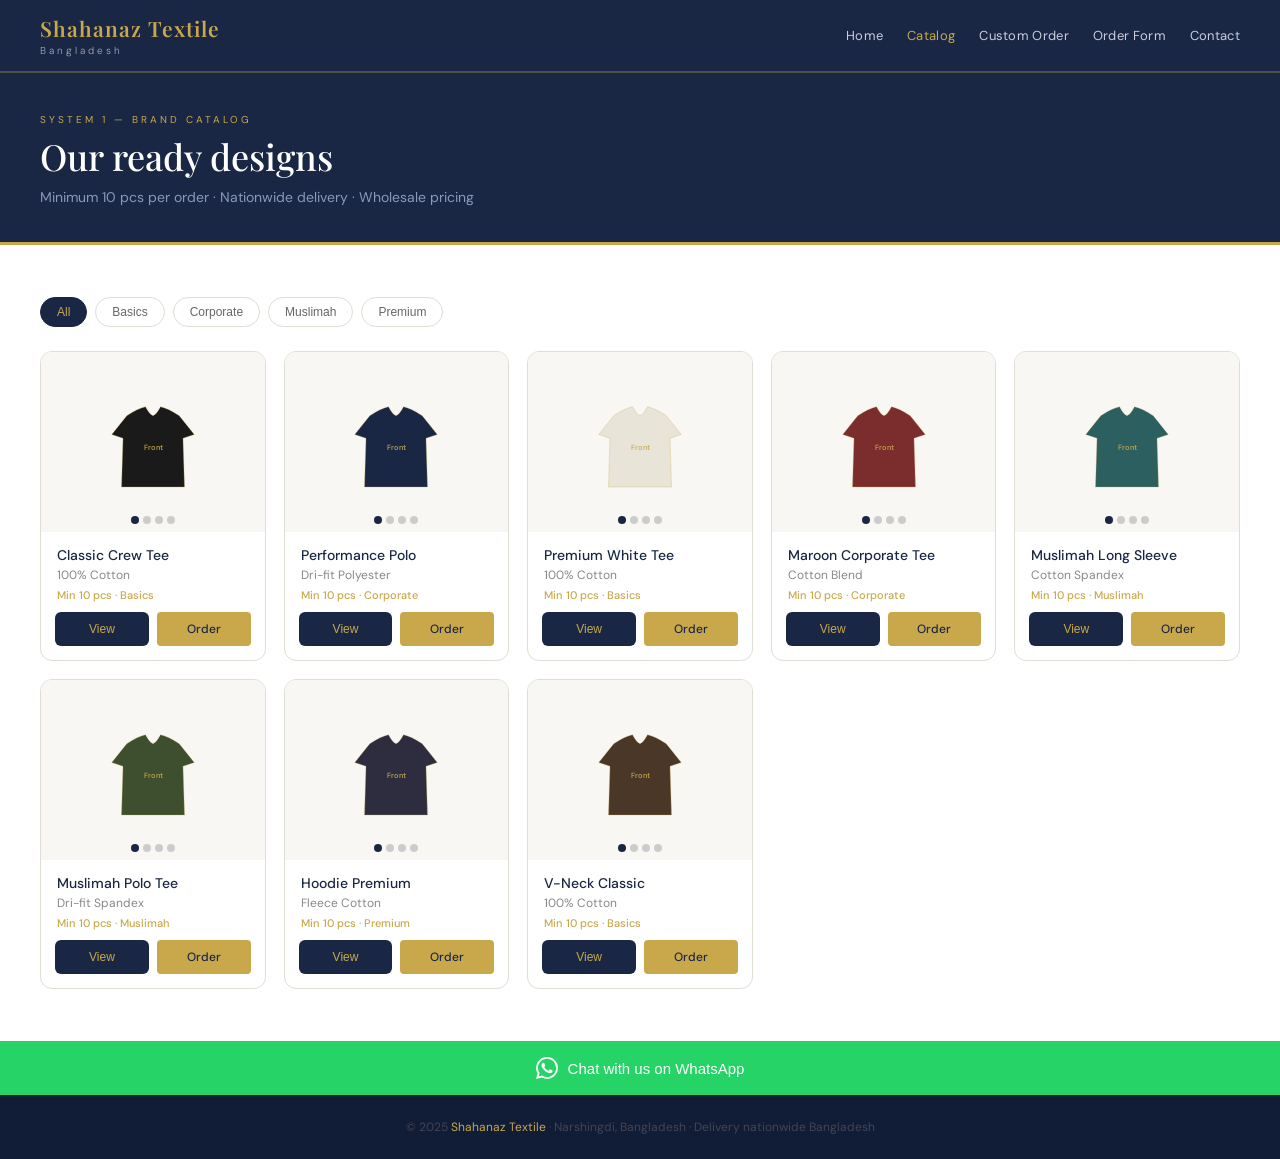
==== commit 2a85423d: "ok" ====
--- a/catalog.html
+++ b/catalog.html
@@ -85,7 +85,7 @@
 
 <button class="wa-bar" onclick="openWA('Hi Shahanaz Textile! I would like to enquire about your catalog products.')">
   <svg width="22" height="22" viewBox="0 0 24 24" fill="white"><path d="M17.472 14.382c-.297-.149-1.758-.867-2.03-.967-.273-.099-.471-.148-.67.15-.197.297-.767.966-.94 1.164-.173.199-.347.223-.644.075-.297-.15-1.255-.463-2.39-1.475-.883-.788-1.48-1.761-1.653-2.059-.173-.297-.018-.458.13-.606.134-.133.298-.347.446-.52.149-.174.198-.298.298-.497.099-.198.05-.371-.025-.52-.075-.149-.669-1.612-.916-2.207-.242-.579-.487-.5-.669-.51-.173-.008-.371-.01-.57-.01-.198 0-.52.074-.792.372-.272.297-1.04 1.016-1.04 2.479 0 1.462 1.065 2.875 1.213 3.074.149.198 2.096 3.2 5.077 4.487.709.306 1.262.489 1.694.625.712.227 1.36.195 1.871.118.571-.085 1.758-.719 2.006-1.413.248-.694.248-1.289.173-1.413-.074-.124-.272-.198-.57-.347m-5.421 7.403h-.004a9.87 9.87 0 01-5.031-1.378l-.361-.214-3.741.982.998-3.648-.235-.374a9.86 9.86 0 01-1.51-5.26c.001-5.45 4.436-9.884 9.888-9.884 2.64 0 5.122 1.03 6.988 2.898a9.825 9.825 0 012.893 6.994c-.003 5.45-4.437 9.884-9.885 9.884m8.413-18.297A11.815 11.815 0 0012.05 0C5.495 0 .16 5.335.157 11.892c0 2.096.547 4.142 1.588 5.945L.057 24l6.305-1.654a11.882 11.882 0 005.683 1.448h.005c6.554 0 11.89-5.335 11.893-11.893a11.821 11.821 0 00-3.48-8.413z"/></svg>
-  <span>Chat with us on WhatsApp · Ampang, Kuala Lumpur</span>
+  <span>Chat with us on WhatsApp</span>
 </button>
 <footer><p>© 2025 <span>Shahanaz Textile</span> · Narshingdi, Bangladesh · Delivery nationwide Bangladesh</p></footer>
 
--- a/css/style.css
+++ b/css/style.css
@@ -316,4 +316,6 @@
   .prod-actions a, .prod-actions button { width: 100%; justify-content: center; }
   .filter-bar { gap: 6px; }
   .filter-btn { font-size: 11px; padding: 6px 12px; }
-}+}
+
+  
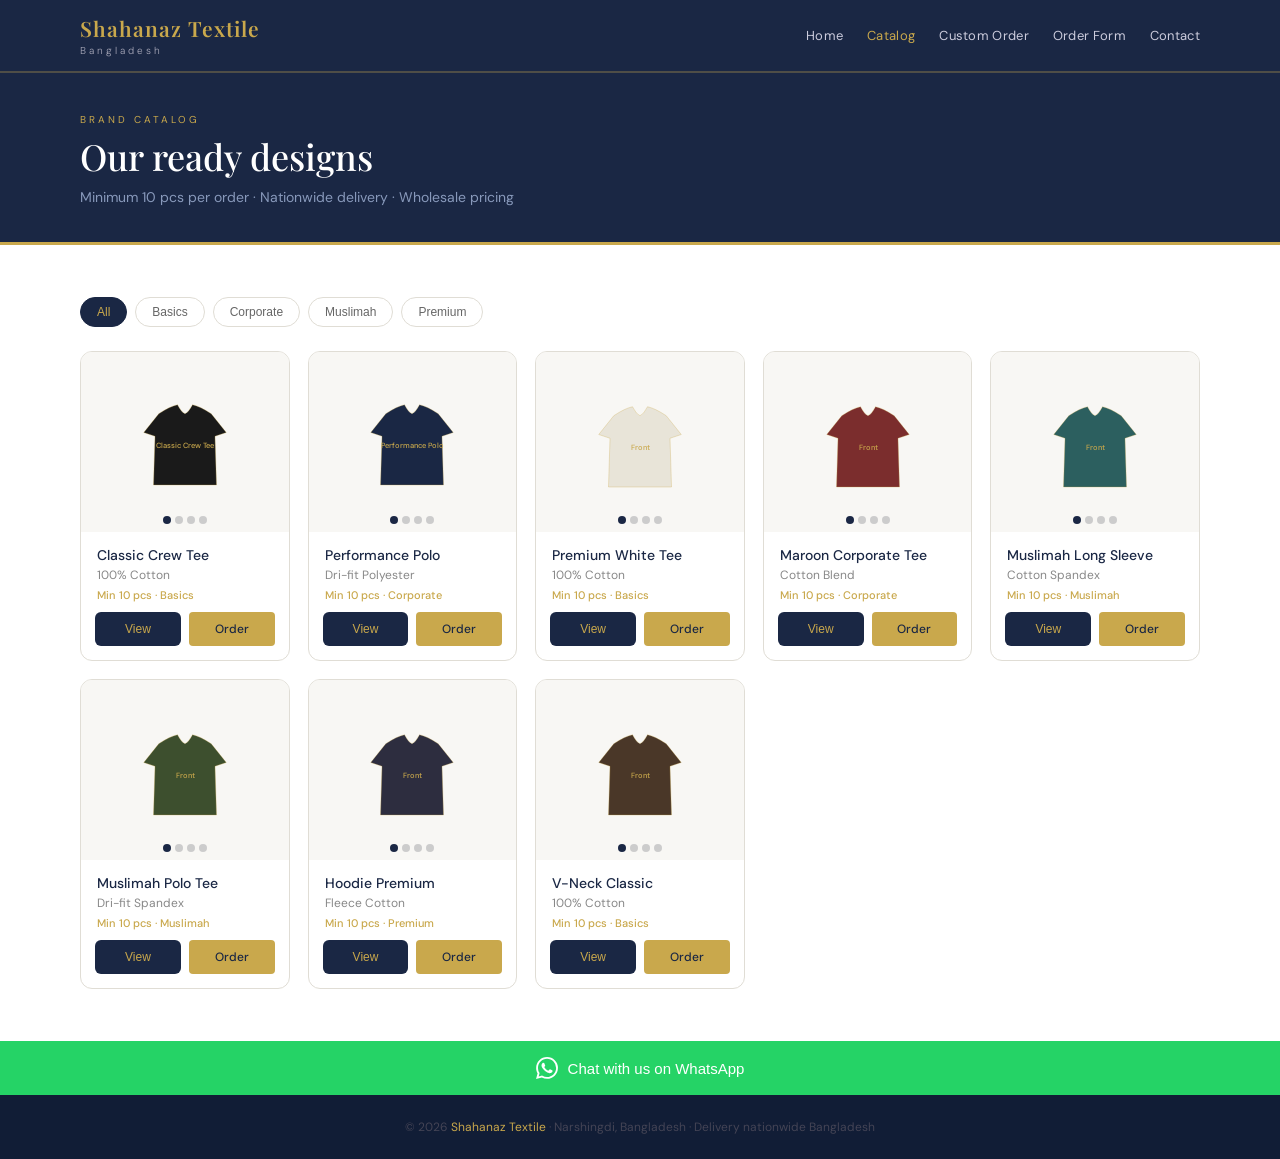
==== commit bb46ad78: "ok" ====
--- a/catalog.html
+++ b/catalog.html
@@ -3,32 +3,15 @@
 <head>
 <meta charset="UTF-8">
 <meta name="viewport" content="width=device-width, initial-scale=1.0">
-<title>Catalog | SK Textile</title>
+<title>Catalog | Shahanaz Textile</title>
 <link rel="stylesheet" href="css/style.css">
-<style>
-.filter-bar{display:flex;gap:8px;flex-wrap:wrap;margin-bottom:24px;}
-.filter-btn{padding:7px 16px;border-radius:20px;border:1px solid var(--border);background:var(--white);font-size:12px;font-weight:500;cursor:pointer;transition:all .2s;color:#666;}
-.filter-btn.active{background:var(--navy);color:var(--gold);border-color:var(--navy);}
-.catalog-header{background:var(--navy);padding:40px 40px 36px;border-bottom:3px solid var(--gold);}
-.catalog-header h1{font-family:'Playfair Display',serif;font-size:36px;font-weight:500;color:var(--white);}
-.catalog-header p{color:var(--muted);font-size:14px;margin-top:8px;}
-</style>
 </head>
 <body>
 
-<nav>
-  <a href="index.html" class="nav-logo">Shahanaz Textile<span>Bangladesh</span></a>
-  <div class="nav-links">
-    <a href="index.html">Home</a>
-    <a href="catalog.html" class="active">Catalog</a>
-    <a href="index.html#custom">Custom Order</a>
-    <a href="order.html">Order Form</a>
-    <a href="index.html#contact">Contact</a>
-     </div>
-</nav>
+<!-- NAV injected by JS -->
 
 <div class="catalog-header">
-  <div class="eyebrow">System 1 — Brand Catalog</div>
+  <div class="eyebrow">Brand Catalog</div>
   <h1>Our ready designs</h1>
   <p>Minimum 10 pcs per order · Nationwide delivery · Wholesale pricing</p>
 </div>
@@ -44,62 +27,24 @@
   <div class="product-grid" id="catalogGrid"></div>
 </section>
 
-<!-- PRODUCT MODAL -->
-<div class="modal-overlay" id="modalOverlay" onclick="handleOverlay(event)">
-  <div class="modal-box">
-    <div class="modal-hdr">
-      <span class="modal-hdr-title" id="mTitle">Product</span>
-      <button class="modal-close" onclick="closeModal()">✕</button>
-    </div>
-    <div class="modal-body">
-      <div class="modal-views">
-        <div class="main-preview" id="mMain"></div>
-        <div class="thumb-grid" id="mThumbs"></div>
-        <button class="btn-outline" id="mDownload" style="font-size:12px;padding:8px;justify-content:center;">
-          ↓ Download mockup
-        </button>
-      </div>
-      <div class="modal-details">
-        <div class="modal-pname" id="mName"></div>
-        <div class="modal-pdesc" id="mDesc"></div>
-        <div class="modal-pfab" id="mFab"></div>
-        <div class="qty-wrap">
-          <label>Quantity (minimum 10 pcs)</label>
-          <div class="qty-ctrl">
-            <button class="qty-btn" onclick="changeQty(-5)">−</button>
-            <div class="qty-num" id="mQty">10</div>
-            <button class="qty-btn" onclick="changeQty(5)">+</button>
-          </div>
-        </div>
-        <a id="mOrderBtn" href="#" class="btn-gold" style="justify-content:center;">
-          Order this product →
-        </a>
-        <button class="btn-wa" onclick="catalogWA()">
-          <svg width="14" height="14" viewBox="0 0 24 24" fill="currentColor"><path d="M17.472 14.382c-.297-.149-1.758-.867-2.03-.967-.273-.099-.471-.148-.67.15-.197.297-.767.966-.94 1.164-.173.199-.347.223-.644.075-.297-.15-1.255-.463-2.39-1.475-.883-.788-1.48-1.761-1.653-2.059-.173-.297-.018-.458.13-.606.134-.133.298-.347.446-.52.149-.174.198-.298.298-.497.099-.198.05-.371-.025-.52-.075-.149-.669-1.612-.916-2.207-.242-.579-.487-.5-.669-.51-.173-.008-.371-.01-.57-.01-.198 0-.52.074-.792.372-.272.297-1.04 1.016-1.04 2.479 0 1.462 1.065 2.875 1.213 3.074.149.198 2.096 3.2 5.077 4.487.709.306 1.262.489 1.694.625.712.227 1.36.195 1.871.118.571-.085 1.758-.719 2.006-1.413.248-.694.248-1.289.173-1.413-.074-.124-.272-.198-.57-.347m-5.421 7.403h-.004a9.87 9.87 0 01-5.031-1.378l-.361-.214-3.741.982.998-3.648-.235-.374a9.86 9.86 0 01-1.51-5.26c.001-5.45 4.436-9.884 9.888-9.884 2.64 0 5.122 1.03 6.988 2.898a9.825 9.825 0 012.893 6.994c-.003 5.45-4.437 9.884-9.885 9.884m8.413-18.297A11.815 11.815 0 0012.05 0C5.495 0 .16 5.335.157 11.892c0 2.096.547 4.142 1.588 5.945L.057 24l6.305-1.654a11.882 11.882 0 005.683 1.448h.005c6.554 0 11.89-5.335 11.893-11.893a11.821 11.821 0 00-3.48-8.413z"/></svg>
-          Quick order via WhatsApp
-        </button>
-      </div>
-    </div>
-  </div>
-</div>
-
-<button class="wa-bar" onclick="openWA('Hi Shahanaz Textile! I would like to enquire about your catalog products.')">
-  <svg width="22" height="22" viewBox="0 0 24 24" fill="white"><path d="M17.472 14.382c-.297-.149-1.758-.867-2.03-.967-.273-.099-.471-.148-.67.15-.197.297-.767.966-.94 1.164-.173.199-.347.223-.644.075-.297-.15-1.255-.463-2.39-1.475-.883-.788-1.48-1.761-1.653-2.059-.173-.297-.018-.458.13-.606.134-.133.298-.347.446-.52.149-.174.198-.298.298-.497.099-.198.05-.371-.025-.52-.075-.149-.669-1.612-.916-2.207-.242-.579-.487-.5-.669-.51-.173-.008-.371-.01-.57-.01-.198 0-.52.074-.792.372-.272.297-1.04 1.016-1.04 2.479 0 1.462 1.065 2.875 1.213 3.074.149.198 2.096 3.2 5.077 4.487.709.306 1.262.489 1.694.625.712.227 1.36.195 1.871.118.571-.085 1.758-.719 2.006-1.413.248-.694.248-1.289.173-1.413-.074-.124-.272-.198-.57-.347m-5.421 7.403h-.004a9.87 9.87 0 01-5.031-1.378l-.361-.214-3.741.982.998-3.648-.235-.374a9.86 9.86 0 01-1.51-5.26c.001-5.45 4.436-9.884 9.888-9.884 2.64 0 5.122 1.03 6.988 2.898a9.825 9.825 0 012.893 6.994c-.003 5.45-4.437 9.884-9.885 9.884m8.413-18.297A11.815 11.815 0 0012.05 0C5.495 0 .16 5.335.157 11.892c0 2.096.547 4.142 1.588 5.945L.057 24l6.305-1.654a11.882 11.882 0 005.683 1.448h.005c6.554 0 11.89-5.335 11.893-11.893a11.821 11.821 0 00-3.48-8.413z"/></svg>
-  <span>Chat with us on WhatsApp</span>
-</button>
-<footer><p>© 2025 <span>Shahanaz Textile</span> · Narshingdi, Bangladesh · Delivery nationwide Bangladesh</p></footer>
+<!-- MODAL + WA BAR + FOOTER injected by JS -->
 
 <script src="js/shared.js"></script>
 <script>
-let curProd = 0, curQty = 10, curView = 0, curCat = 'All';
+injectNav('Catalog');
+injectModal(true);
+injectWABar('Hi Shahanaz Textile! I would like to enquire about your catalog products.');
+injectFooter();
+
+let curCat = 'All';
 
 function renderCatalog() {
   const list = curCat === 'All' ? PRODUCTS : PRODUCTS.filter(p => p.category === curCat);
   document.getElementById('catalogGrid').innerHTML = list.map(p => `
     <div class="prod-card">
       <div class="prod-img" onclick="openModal(${p.id})">
-        ${shirtSVG(p.color, VIEWS[0])}
-        <div class="view-tabs">${VIEWS.map((_,i)=>`<div class="vtab${i===0?' active':''}"></div>`).join('')}</div>
+        ${prodImg(p, 90, 160)}
+        <div class="view-tabs">${VIEWS.map((_, i) => `<div class="vtab${i === 0 ? ' active' : ''}"></div>`).join('')}</div>
       </div>
       <div class="prod-info">
         <div class="prod-name">${p.name}</div>
@@ -107,8 +52,8 @@
         <div class="prod-min">Min ${p.min} pcs · ${p.category}</div>
       </div>
       <div class="prod-actions">
-        <button class="btn-navy" style="flex:1;justify-content:center;padding:9px;font-size:12px;" onclick="openModal(${p.id})">View</button>
-        <a href="order.html?product=${p.id}" class="btn-gold" style="flex:1;justify-content:center;padding:9px;font-size:12px;">Order</a>
+        <button class="btn-navy" onclick="openModal(${p.id})">View</button>
+        <a href="order.html?product=${p.id}" class="btn-gold">Order</a>
       </div>
     </div>
   `).join('');
@@ -123,73 +68,6 @@
   renderCatalog();
 });
 
-function openModal(id) {
-  const p = PRODUCTS.find(x => x.id === id);
-  if (!p) return;
-  curProd = id; curQty = 10; curView = 0;
-  document.getElementById('mTitle').textContent = p.name;
-  document.getElementById('mName').textContent = p.name;
-  document.getElementById('mDesc').textContent = p.desc;
-  document.getElementById('mFab').textContent = 'Fabric: ' + p.fab + ' · Min ' + p.min + ' pcs';
-  document.getElementById('mQty').textContent = curQty;
-  document.getElementById('mOrderBtn').href = 'order.html?product=' + p.id;
-  renderMain(p, 0);
-  renderThumbs(p);
-  setupDownload(p);
-  document.getElementById('modalOverlay').classList.add('open');
-  document.body.style.overflow = 'hidden';
-}
-
-function renderMain(p, vi) {
-  document.getElementById('mMain').innerHTML = shirtSVG(p.color, VIEWS[vi], 110, 120);
-}
-
-function renderThumbs(p) {
-  document.getElementById('mThumbs').innerHTML = VIEWS.map((v,vi) => `
-    <div class="thumb-item${vi===curView?' active':''}" onclick="switchView(${vi},${p.id})">
-      ${shirtSVG(p.color, v[0], 28, 30)}
-      <span>${v}</span>
-    </div>
-  `).join('');
-}
-
-function switchView(vi, id) {
-  curView = vi;
-  const p = PRODUCTS.find(x => x.id === id);
-  renderMain(p, vi);
-  renderThumbs(p);
-}
-
-function setupDownload(p) {
-  const btn = document.getElementById('mDownload');
-  btn.onclick = function() {
-    const svg = shirtSVG(p.color, p.name, 200, 220);
-    const blob = new Blob([svg], {type:'image/svg+xml'});
-    const url = URL.createObjectURL(blob);
-    const a = document.createElement('a');
-    a.href = url; a.download = 'SK-Textile-' + p.name.replace(/\s+/g,'-') + '.svg';
-    a.click(); URL.revokeObjectURL(url);
-  };
-}
-
-function changeQty(d) {
-  curQty = Math.max(10, curQty + d);
-  document.getElementById('mQty').textContent = curQty;
-}
-
-function catalogWA() {
-  const p = PRODUCTS.find(x => x.id === curProd);
-  openWA(`*New catalog order — SK Textile*\n\nProduct: ${p.name}\nFabric: ${p.fab}\nQuantity: ${curQty} pcs\n\nPlease send me the order form and payment details.`);
-}
-
-function closeModal() {
-  document.getElementById('modalOverlay').classList.remove('open');
-  document.body.style.overflow = '';
-}
-function handleOverlay(e) {
-  if (e.target === document.getElementById('modalOverlay')) closeModal();
-}
-
 renderCatalog();
 </script>
 </body>
--- a/css/style.css
+++ b/css/style.css
@@ -1,5 +1,5 @@
 /* =============================================
-   SK TEXTILE — Global Stylesheet
+   SHAHANAZ TEXTILE — Global Stylesheet
    Navy + Gold · Playfair Display + DM Sans
    ============================================= */
 
@@ -23,7 +23,13 @@
 
 * { margin: 0; padding: 0; box-sizing: border-box; }
 html { scroll-behavior: smooth; }
-body { font-family: 'DM Sans', sans-serif; color: var(--text); background: var(--white); }
+body {
+  font-family: 'DM Sans', sans-serif;
+  color: var(--text);
+  background: var(--white);
+  max-width: 1400px;
+  margin: 0 auto;
+}
 
 /* ── TYPOGRAPHY ── */
 .playfair { font-family: 'Playfair Display', serif; }
@@ -33,7 +39,7 @@
 /* ── NAV ── */
 nav {
   background: var(--navy);
-  padding: 14px 40px;
+  padding: 14px 80px;
   display: flex;
   align-items: center;
   justify-content: space-between;
@@ -46,14 +52,8 @@
 .nav-logo { color: var(--gold); font-family: 'Playfair Display', serif; font-size: 21px; font-weight: 600; letter-spacing: 1px; text-decoration: none; }
 .nav-logo span { color: #aab; font-family: 'DM Sans', sans-serif; font-size: 10px; font-weight: 300; letter-spacing: 3px; display: block; margin-top: 2px; }
 .nav-links { display: flex; gap: 24px; align-items: center; }
-.nav-links a { color: #ccd; font-size: 13px; text-decoration: none; letter-spacing: 0.3px; transition: all; }
+.nav-links a { color: #ccd; font-size: 13px; text-decoration: none; letter-spacing: 0.3px; transition: color .2s; }
 .nav-links a:hover, .nav-links a.active { color: var(--gold); }
-.nav-wa {
-  background: var(--gold); color: var(--navy) !important;
-  padding: 8px 18px; border-radius: 4px; font-size: 13px; font-weight: 500;
-  transition: background .2s !important;
-}
-.nav-wa:hover { background: var(--gold-dark) !important; }
 
 /* ── BUTTONS ── */
 .btn-gold {
@@ -92,7 +92,7 @@
 /* ── HERO ── */
 .hero {
   background: var(--navy);
-  padding: 72px 40px;
+  padding: 72px 80px;
   text-align: center;
   border-bottom: 3px solid var(--gold);
 }
@@ -106,7 +106,7 @@
 .hero-btns { display: flex; gap: 12px; justify-content: center; flex-wrap: wrap; }
 
 /* ── SECTIONS ── */
-.section { padding: 52px 40px; }
+.section { padding: 52px 80px; }
 .section.bg-off { background: var(--off); }
 .section.bg-navy { background: var(--navy); }
 .section.bg-white { background: var(--white); }
@@ -169,7 +169,7 @@
 .modal-views { display: flex; flex-direction: column; gap: 10px; }
 .main-preview {
   background: var(--off); border-radius: 10px; height: 170px;
-  display: flex; align-items: center; justify-content: center;
+  display: flex; align-items: center; justify-content: center; overflow: hidden;
 }
 .thumb-grid { display: grid; grid-template-columns: repeat(4,1fr); gap: 6px; }
 .thumb-item {
@@ -189,9 +189,9 @@
 .qty-btn      { width: 32px; height: 32px; border: 1px solid var(--border); border-radius: 6px; background: var(--off); cursor: pointer; font-size: 18px; display: flex; align-items: center; justify-content: center; color: var(--navy); }
 .qty-num      { font-size: 18px; font-weight: 500; min-width: 36px; text-align: center; color: var(--navy); }
 
-/* ── WA FLOAT BAR ── */
+/* ── WA BAR ── */
 .wa-bar {
-  background: var(--green-wa); padding: 16px 40px;
+  background: var(--green-wa); padding: 16px 80px;
   display: flex; align-items: center; justify-content: center; gap: 10px;
   cursor: pointer; border: none; width: 100%; transition: background .2s;
 }
@@ -199,7 +199,7 @@
 .wa-bar span  { color: var(--white); font-size: 15px; font-weight: 500; }
 
 /* ── FOOTER ── */
-footer { background: var(--navy-dark); padding: 24px 40px; text-align: center; }
+footer { background: var(--navy-dark); padding: 24px 80px; text-align: center; }
 footer p { color: #445; font-size: 12px; }
 footer span { color: var(--gold); }
 
@@ -215,14 +215,6 @@
   outline: none; border-color: var(--gold);
 }
 .field textarea { resize: none; line-height: 1.5; }
-.field-dark label { color: var(--muted); }
-.field-dark input, .field-dark select, .field-dark textarea {
-  background: var(--navy); border-color: rgba(201,168,76,.2); color: var(--white);
-}
-.field-dark select option { background: var(--navy); }
-.field-dark input:focus, .field-dark select:focus, .field-dark textarea:focus {
-  border-color: var(--gold);
-}
 .row2 { display: grid; grid-template-columns: 1fr 1fr; gap: 12px; }
 .row3 { display: grid; grid-template-columns: 1fr 1fr 1fr; gap: 10px; }
 
@@ -232,11 +224,10 @@
   border-bottom: 1px solid rgba(201,168,76,.2); padding-bottom: 6px; margin-top: 4px;
 }
 
-/* ── ORDER PREVIEW / JOB SHEET ── */
-.order-preview-wrap { padding: 0 40px 48px; display: none; }
+/* ── ORDER CARD ── */
 .order-card {
   background: var(--white); border: 1px solid var(--border);
-  border-radius: 16px; overflow: hidden; max-width: 680px; margin: 0 auto;
+  border-radius: 16px; overflow: hidden; max-width: 720px; margin: 0 auto;
 }
 .ocard-hdr {
   background: var(--navy); padding: 18px 24px;
@@ -281,29 +272,81 @@
   font-size: 12px; color: #9a7d30; line-height: 1.5;
 }
 
+/* ── CATALOG PAGE ── */
+.filter-bar { display: flex; gap: 8px; flex-wrap: wrap; margin-bottom: 24px; }
+.filter-btn { padding: 7px 16px; border-radius: 20px; border: 1px solid var(--border); background: var(--white); font-size: 12px; font-weight: 500; cursor: pointer; transition: all .2s; color: #666; }
+.filter-btn.active { background: var(--navy); color: var(--gold); border-color: var(--navy); }
+.catalog-header { background: var(--navy); padding: 40px 80px 36px; border-bottom: 3px solid var(--gold); }
+.catalog-header h1 { font-family: 'Playfair Display', serif; font-size: 36px; font-weight: 500; color: var(--white); }
+.catalog-header p { color: var(--muted); font-size: 14px; margin-top: 8px; }
+
+/* ── ORDER PAGE ── */
+.order-header { background: var(--navy); padding: 40px 80px 32px; border-bottom: 3px solid var(--gold); }
+.order-header h1 { font-family: 'Playfair Display', serif; font-size: 36px; color: var(--white); font-weight: 500; }
+.order-header p { color: var(--muted); font-size: 14px; margin-top: 8px; }
+.form-wrap { padding: 40px 80px; background: var(--off); }
+.form-card { background: var(--white); border-radius: 16px; border: 1px solid var(--border); overflow: hidden; max-width: 860px; margin: 0 auto; }
+.form-section { padding: 28px 32px; border-bottom: 1px solid var(--border); }
+.form-section:last-child { border-bottom: none; }
+.form-section-title { font-family: 'Playfair Display', serif; font-size: 18px; font-weight: 500; color: var(--navy); margin-bottom: 18px; display: flex; align-items: center; gap: 10px; }
+.form-section-title .num { width: 28px; height: 28px; border-radius: 50%; background: var(--navy); color: var(--gold); display: flex; align-items: center; justify-content: center; font-size: 13px; font-weight: 500; font-family: 'DM Sans', sans-serif; flex-shrink: 0; }
+.items-container { display: flex; flex-direction: column; gap: 16px; }
+.item-row { border: 1px solid var(--border); border-radius: 10px; overflow: hidden; }
+.item-row-header { background: var(--navy); padding: 12px 16px; display: flex; align-items: center; justify-content: space-between; }
+.item-row-header span { color: var(--gold); font-size: 13px; font-weight: 500; }
+.item-row-body { padding: 16px; display: flex; flex-direction: column; gap: 14px; }
+.item-toggle { background: none; border: 1px solid rgba(201,168,76,0.3); cursor: pointer; color: var(--gold); font-size: 11px; padding: 4px 8px; border-radius: 4px; }
+.item-toggle:hover { background: rgba(201,168,76,0.1); }
+.size-qty-grid { display: grid; grid-template-columns: repeat(6,1fr); gap: 8px; }
+.sq-item { display: flex; flex-direction: column; gap: 4px; align-items: center; }
+.sq-item label { font-size: 11px; color: #666; font-weight: 500; }
+.sq-item input { width: 100%; text-align: center; padding: 8px 4px; border: 1px solid var(--border); border-radius: 6px; font-size: 14px; font-weight: 500; color: var(--navy); background: var(--off); }
+.sq-item input:focus { outline: none; border-color: var(--gold); }
+.item-subtotal { background: var(--navy); color: var(--gold); padding: 8px 16px; font-size: 13px; font-weight: 500; text-align: right; }
+.add-item-btn { border: 1.5px dashed rgba(201,168,76,0.4); border-radius: 10px; padding: 14px; text-align: center; cursor: pointer; background: transparent; width: 100%; color: var(--gold); font-size: 13px; font-weight: 500; transition: all .2s; display: flex; align-items: center; justify-content: center; gap: 8px; }
+.add-item-btn:hover { border-color: var(--gold); background: rgba(201,168,76,0.05); }
+.grand-total { background: var(--navy); border-radius: 10px; padding: 16px 20px; display: flex; align-items: center; justify-content: space-between; }
+.grand-total .label { color: var(--muted); font-size: 14px; }
+.grand-total .value { color: var(--gold); font-size: 20px; font-weight: 500; font-family: 'Playfair Display', serif; }
+.mockup-panel { background: var(--off); border: 1px solid var(--border); border-radius: 10px; padding: 16px; display: flex; flex-direction: column; align-items: center; gap: 10px; }
+.mockup-panel p { font-size: 11px; color: #888; text-align: center; }
+.color-swatches { display: flex; gap: 6px; flex-wrap: wrap; justify-content: center; }
+.swatch { width: 22px; height: 22px; border-radius: 50%; cursor: pointer; border: 2px solid transparent; transition: border-color .2s; }
+.swatch.active { border-color: var(--gold); }
+.preview-section { padding: 32px 80px; display: none; background: var(--white); }
+.preview-label { font-size: 11px; color: var(--gold); letter-spacing: 2px; text-align: center; margin-bottom: 16px; }
+
 /* ── MOBILE ── */
 @media (max-width: 700px) {
-  nav { padding: 1rem 1rem; flex-wrap: wrap; gap: 0.5rem; }
-  .nav-links { gap: 1.8rem; flex-wrap: wrap; }
-  .nav-links a { font-size: 1rem; }
+  nav { padding: 12px 16px; flex-wrap: nowrap; }
+  .nav-links { gap: 10px; }
+  .nav-links a { font-size: 11px; letter-spacing: 0; }
   .hero { padding: 48px 16px; }
   .hero h1 { font-size: 32px; }
   .section { padding: 36px 16px; }
+  .catalog-header { padding: 28px 16px; }
+  .order-header { padding: 28px 16px; }
+  .form-wrap { padding: 16px !important; }
+  .preview-section { padding: 16px !important; }
+  .wa-bar { padding: 14px 16px; }
+  footer { padding: 20px 16px; }
   .modal-body { grid-template-columns: 1fr; }
   .row2, .row3 { grid-template-columns: 1fr; }
-  .order-preview-wrap { padding: 0 16px 32px; }
-  .wa-bar { padding: 14px 16px; }
-  footer { padding: 20px 16px; }
 
   /* Form */
   .form-section { padding: 20px 16px !important; }
-  .form-wrap { padding: 16px !important; }
   .form-section > div[style*="grid-template-columns"] { grid-template-columns: 1fr !important; }
   .item-row-body > div[style*="grid-template-columns"] { grid-template-columns: 1fr !important; }
   .size-qty-grid { grid-template-columns: repeat(3,1fr) !important; }
   .mockup-panel { width: 100% !important; }
-  .ocard-body > div[style*="grid-template-columns"] { grid-template-columns: 1fr !important; }
-  .ocard-footer { flex-direction: column !important; }
+
+  /* Preview */
+  .ocard-body { padding: 16px !important; }
+  .ocard-body > div { display: flex !important; flex-direction: column !important; }
+  .ocard-footer { flex-direction: column !important; gap: 8px !important; }
+  .ocard-footer button, .ocard-footer a { width: 100% !important; }
+  .items-table { font-size: 10px !important; }
+  .items-table th, .items-table td { padding: 5px 4px !important; }
 
   /* All grids → 1 col */
   div[style*="grid-template-columns:1fr 1fr"] { grid-template-columns: 1fr !important; }
@@ -317,5 +360,3 @@
   .filter-bar { gap: 6px; }
   .filter-btn { font-size: 11px; padding: 6px 12px; }
 }
-
-  
